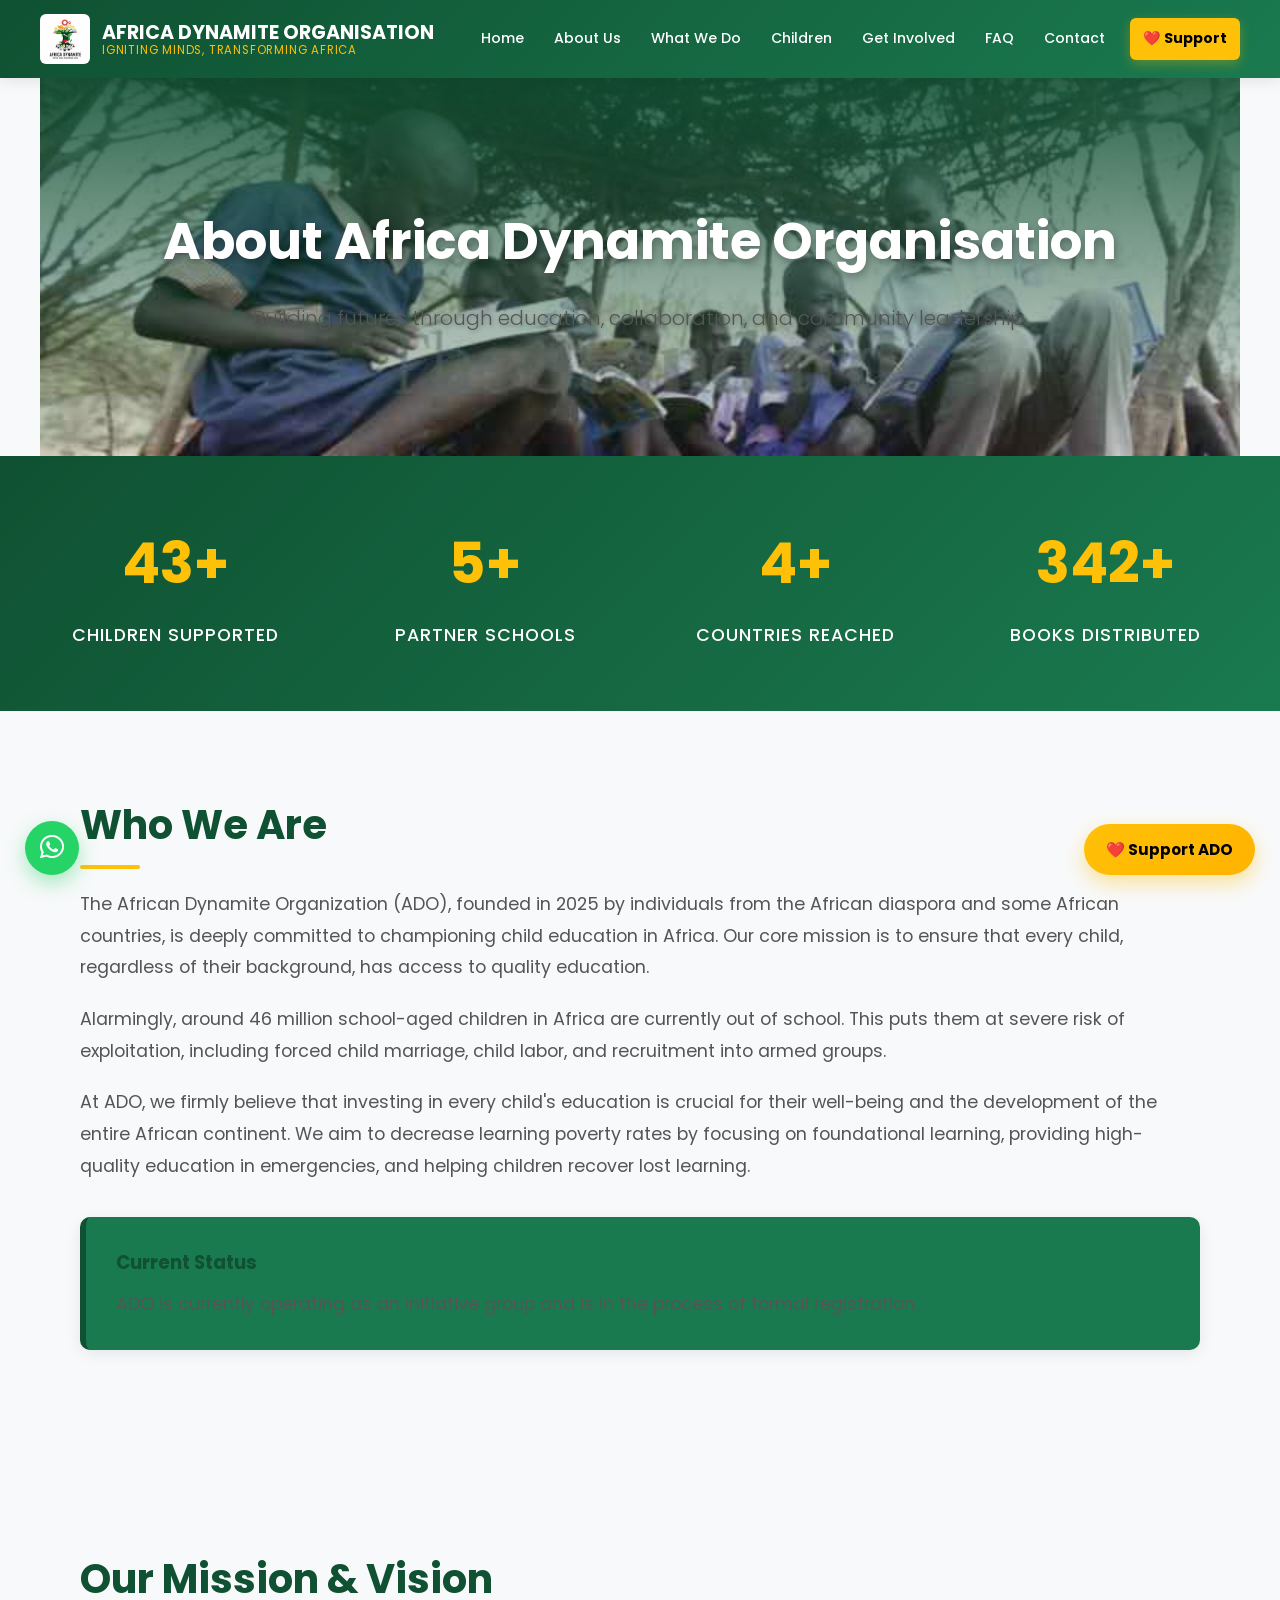
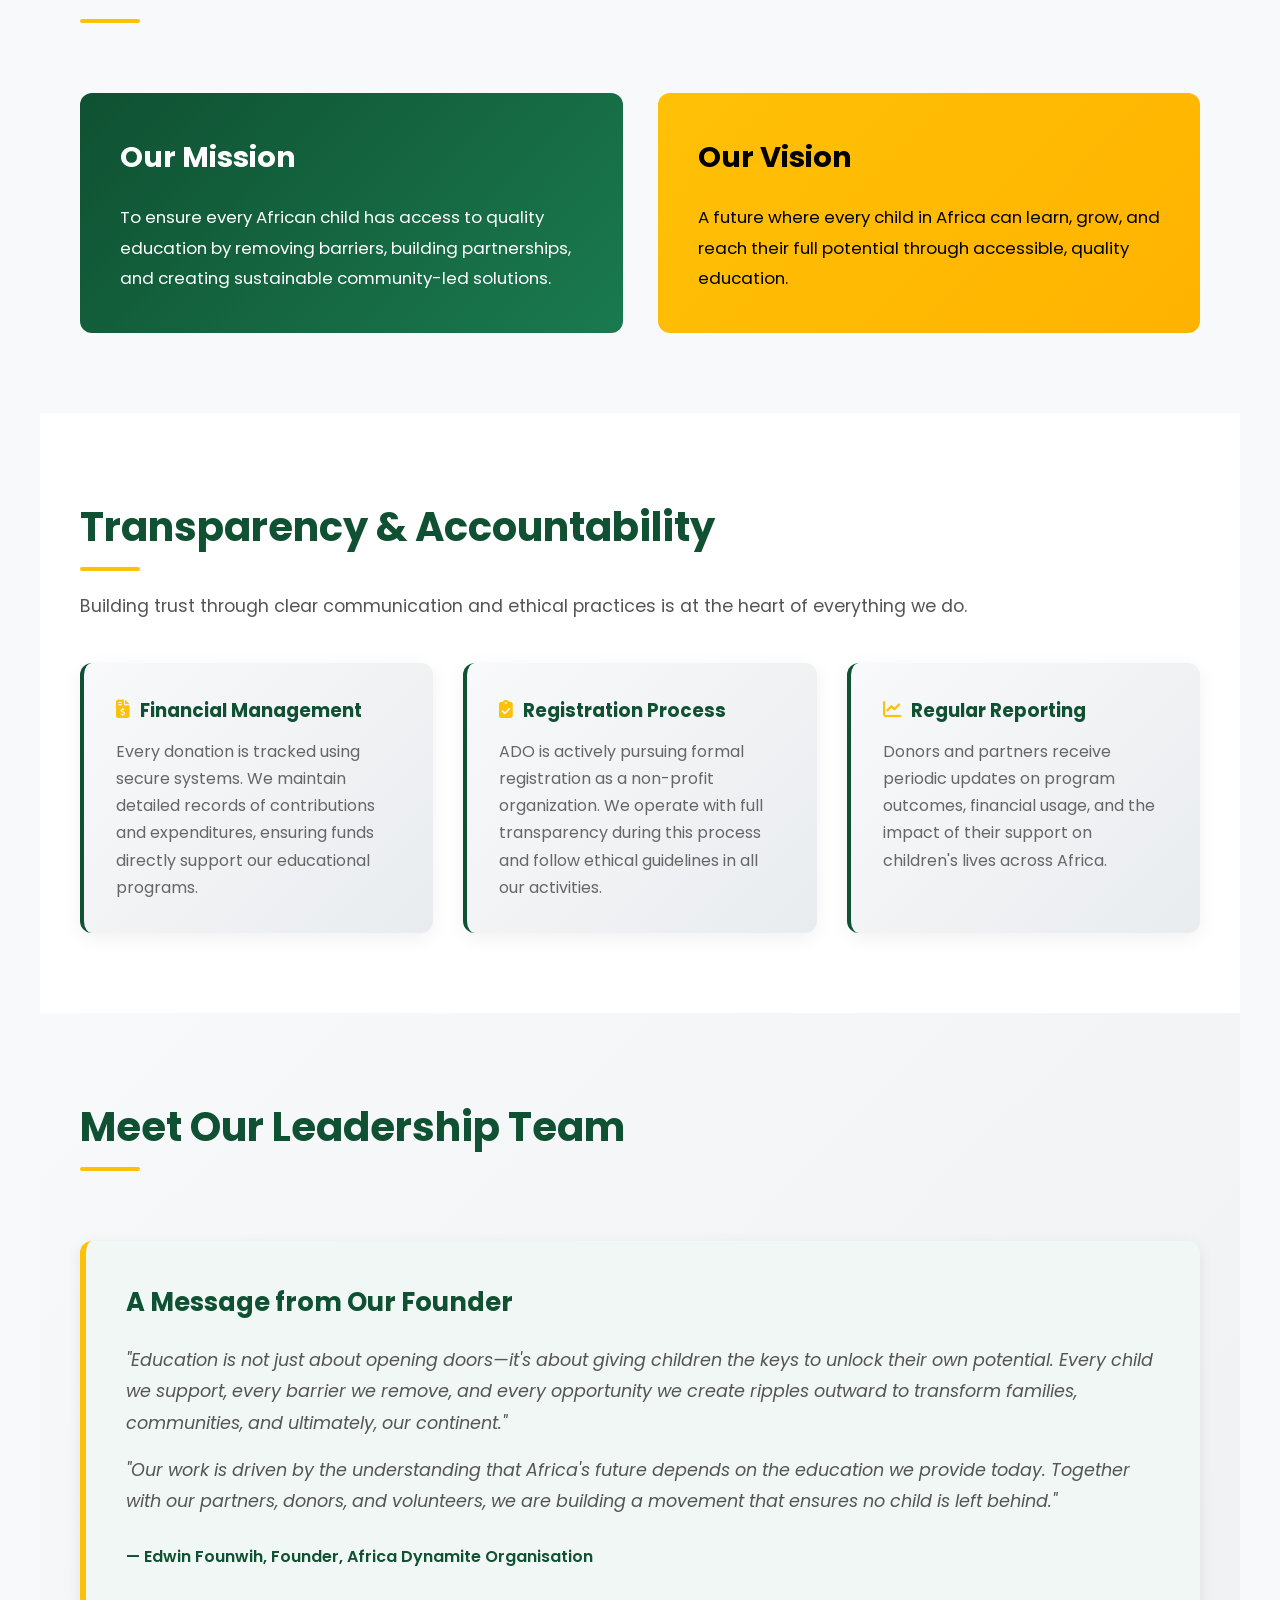
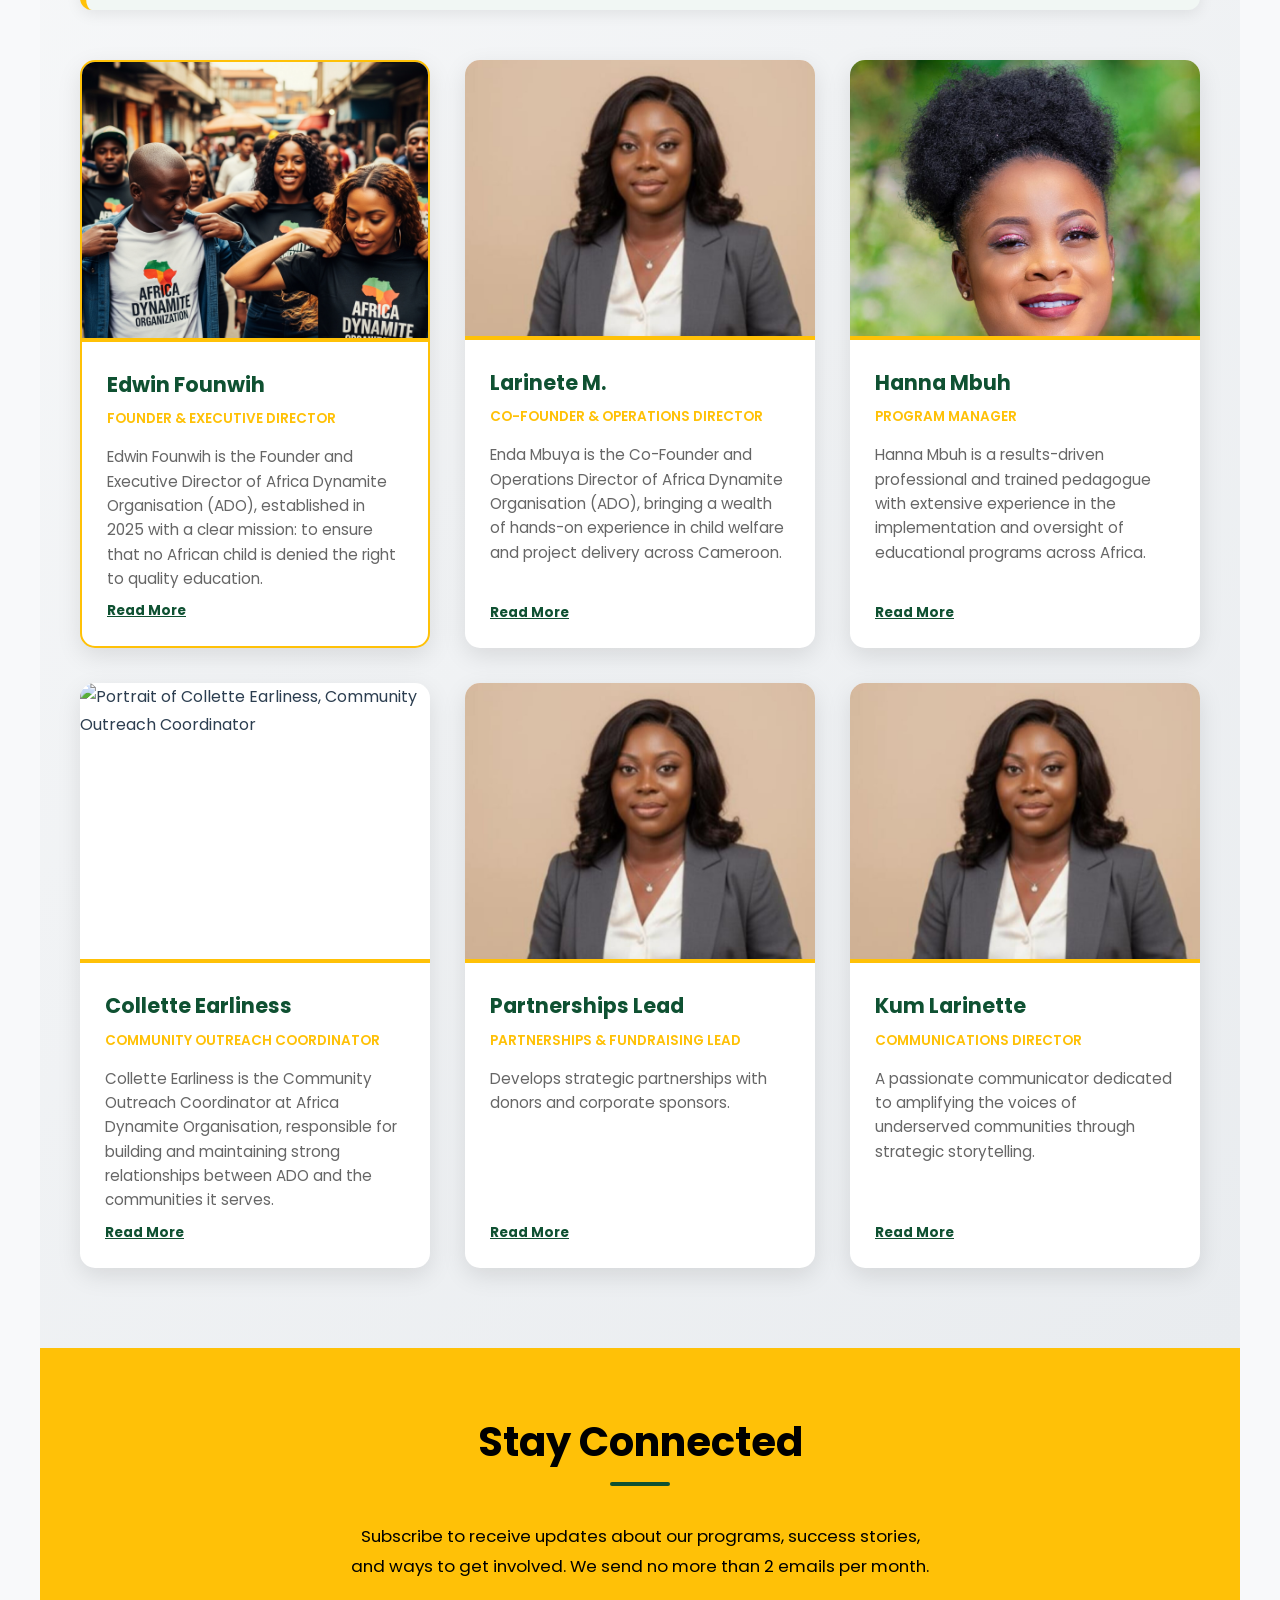
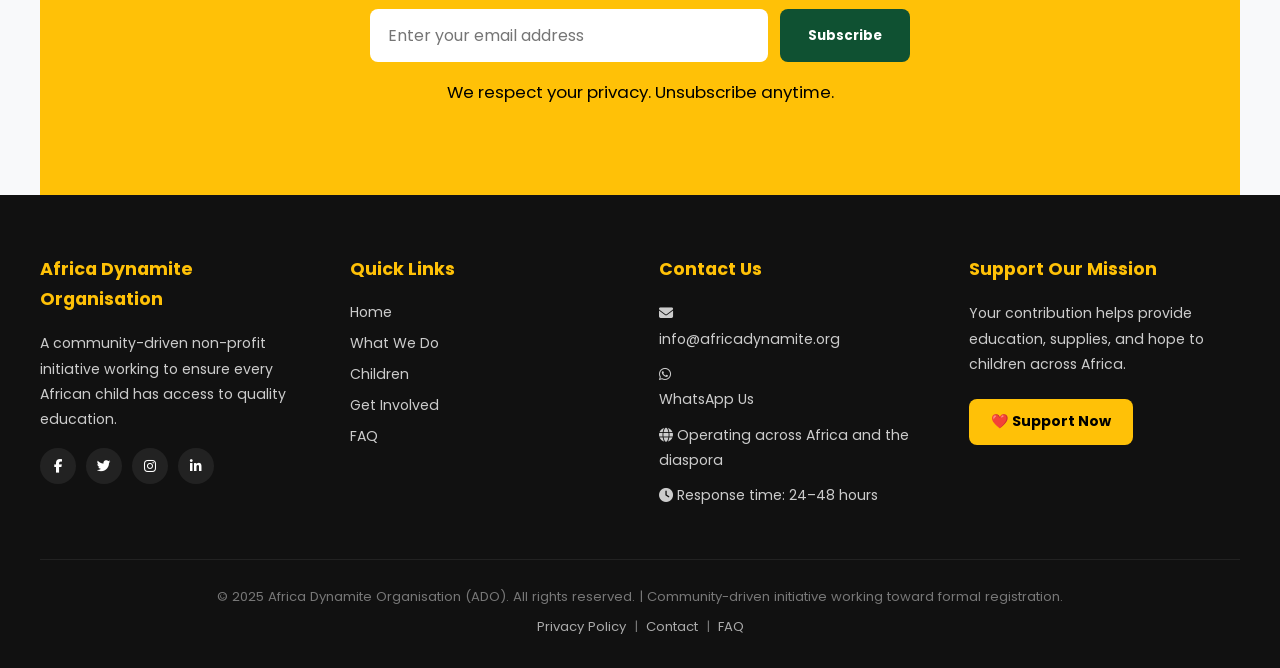
==== about.html @ 3c8232f7 "Update about.html" ====
<!DOCTYPE html>
<html lang="en">
<head>
  <meta charset="UTF-8" />
  <title>About Us | Africa Dynamite Organisation</title>
  <meta name="viewport" content="width=device-width, initial-scale=1.0" />
  <meta name="description" content="Learn about Africa Dynamite Organisation (ADO), our mission, vision, leadership team, and commitment to education across Africa." />
  <link rel="icon" type="image/png" href="Image/logo.png">
  <link rel="preconnect" href="https://fonts.googleapis.com">
  <link rel="preconnect" href="https://fonts.gstatic.com" crossorigin>
  <link href="https://fonts.googleapis.com/css2?family=Poppins:wght@300;400;600;700&display=swap" rel="stylesheet">
  <link rel="stylesheet" href="https://cdnjs.cloudflare.com/ajax/libs/font-awesome/6.4.0/css/all.min.css">
  <style>
    * { margin: 0; padding: 0; box-sizing: border-box; }
    body { font-family: 'Poppins', Arial, Helvetica, sans-serif; color: #2c3e50; line-height: 1.7; background: #f8f9fa; overflow-x: hidden; }
    header { background: linear-gradient(135deg, #0f5132 0%, #1a7a4f 100%); color: #fff; padding: 14px 40px; display: flex; align-items: center; justify-content: space-between; box-shadow: 0 2px 15px rgba(0,0,0,0.1); position: sticky; top: 0; z-index: 1000; }
    .logo-wrapper { display: flex; align-items: center; gap: 12px; text-decoration: none; }
    .logo-wrapper img { height: 50px; width: 50px; object-fit: contain; border-radius: 6px; background: #fff; padding: 3px; }
    .logo-text { font-weight: 700; font-size: 1.2rem; color: #fff; line-height: 1.2; }
    .logo-text span { display: block; font-size: 0.72rem; font-weight: 400; color: #ffc107; letter-spacing: .8px; text-transform: uppercase; }
    nav { display: flex; align-items: center; gap: 4px; }
    nav a { color: #fff; padding: 9px 13px; text-decoration: none; font-weight: 500; font-size: .88rem; border-radius: 6px; transition: all .3s; }
    nav a:hover { background: rgba(255,255,255,.15); transform: translateY(-2px); }
    nav a.support-btn { background: #ffc107; color: #000; font-weight: 700; margin-left: 8px; box-shadow: 0 4px 12px rgba(255,193,7,.3); }
    nav a.support-btn:hover { background: #ffb300; transform: translateY(-2px); }
    .hamburger { display: none; background: none; border: none; cursor: pointer; padding: 5px; }
    .hamburger span { display: block; width: 24px; height: 2px; background: #fff; margin: 5px 0; border-radius: 2px; transition: all .3s; }
    .page-hero { background: linear-gradient(rgba(15,81,50,0.88), rgba(0,0,0,0.1)), url("Image/out.jpg") center/cover no-repeat; color: #fff; padding: 120px 30px; text-align: center; }
    .page-hero h1 { font-size: 3.2rem; margin-bottom: 15px; font-weight: 700; text-shadow: 2px 4px 8px rgba(0,0,0,0.3); }
    .page-hero p { font-size: 1.25rem; font-weight: 300; text-shadow: 1px 2px 4px rgba(0,0,0,0.3); }
    section { max-width: 1200px; margin: auto; padding: 80px 40px; }
    h2 { color: #0f5132; font-size: 2.5rem; margin-bottom: 30px; font-weight: 700; position: relative; display: inline-block; }
    h2::after { content: ''; position: absolute; bottom: -10px; left: 0; width: 60px; height: 4px; background: #ffc107; border-radius: 2px; }
    section p { font-size: 1.1rem; line-height: 1.8; color: #555; }
    .highlight { background: linear-gradient(135deg, #1a7a4f 0%, #1a7a4f 100%); border-left: 6px solid #0f5132; padding: 30px; border-radius: 10px; margin: 35px 0; box-shadow: 0 4px 15px rgba(0,0,0,0.08); }
    .highlight strong { color: #0f5132; font-size: 1.15rem; display: block; margin-bottom: 10px; }
    .mission-vision-grid { display: grid; grid-template-columns: repeat(auto-fit, minmax(300px, 1fr)); gap: 35px; margin-top: 50px; }
    .mission-box { background: linear-gradient(135deg, #0f5132, #1a7a4f); color: #fff; padding: 40px; border-radius: 12px; }
    .vision-box { background: linear-gradient(135deg, #ffc107, #ffb300); color: #000; padding: 40px; border-radius: 12px; }
    .mission-box h3, .vision-box h3 { font-size: 1.8rem; margin-bottom: 20px; }
    .mission-box p { font-size: 1.05rem; line-height: 1.8; color: #fff !important; }
    .vision-box p { font-size: 1.05rem; line-height: 1.8; color: #000 !important; }
    .mission-box h3 { color: #fff !important; }
    .vision-box h3 { color: #000 !important; }
    .impact-metrics { background: linear-gradient(135deg, #0f5132 0%, #1a7a4f 100%); padding: 60px 40px; }
    .metrics-grid { display: grid; grid-template-columns: repeat(auto-fit, minmax(200px, 1fr)); gap: 40px; max-width: 1200px; margin: 0 auto; }
    .metric-item { text-align: center; color: #fff; }
    .metric-number { font-size: 3.5rem; font-weight: 700; color: #ffc107; display: block; margin-bottom: 10px; }
    .metric-label { font-size: 1.1rem; font-weight: 500; text-transform: uppercase; letter-spacing: 1px; }
    .leadership { background: linear-gradient(135deg, #f8f9fa 0%, #e9ecef 100%); }
    .founder-message { background: #f1f7f4; border-left: 6px solid #ffc107; padding: 40px; border-radius: 12px; margin: 50px 0; box-shadow: 0 4px 15px rgba(0,0,0,0.08); }
    .founder-message h3 { color: #0f5132; margin-bottom: 20px; font-size: 1.6rem; }
    .founder-message p { font-style: italic; margin-bottom: 15px; color: #555; line-height: 1.8; }
    .signature { font-weight: 600; color: #0f5132; margin-top: 25px; font-style: normal; }
    .leaders-grid { display: grid; grid-template-columns: repeat(auto-fit, minmax(280px, 1fr)); gap: 35px; margin-top: 50px; }
    .leader-card { background: #fff; border-radius: 15px; overflow: hidden; box-shadow: 0 8px 25px rgba(0,0,0,0.1); transition: 0.3s; display: flex; flex-direction: column; }
    .leader-card:hover { transform: translateY(-8px); box-shadow: 0 12px 35px rgba(0,0,0,0.15); }
    .leader-card img { width: 100%; height: 280px; object-fit: cover; border-bottom: 4px solid #ffc107; }
    .leader-card .content { padding: 25px; flex-grow: 1; display: flex; flex-direction: column; }
    .leader-card h3 { color: #0f5132; font-size: 1.3rem; margin-bottom: 5px; }
    .leader-card .role { color: #ffc107; font-weight: 600; font-size: 0.85rem; text-transform: uppercase; margin-bottom: 15px; display: block; }
    .bio-text { font-size: 0.95rem; color: #666; line-height: 1.6; margin-bottom: 10px; }
    .more-text { display: none; opacity: 0; max-height: 0; overflow: hidden; transition: opacity 0.4s ease, max-height 0.4s ease; }
    .more-text.show { display: inline; opacity: 1; max-height: 500px; }
    .read-more-btn { background: none; border: none; color: #0f5132; font-weight: 700; cursor: pointer; padding: 0; font-size: 0.85rem; text-decoration: underline; margin-top: auto; text-align: left; font-family: 'Poppins', sans-serif; transition: color 0.3s ease; }
    .read-more-btn:hover { color: #ffc107; }
    .transparency { background: #fff; }
    .transparency-grid { display: grid; grid-template-columns: repeat(auto-fit, minmax(300px, 1fr)); gap: 30px; margin-top: 40px; }
    .transparency-card { background: linear-gradient(135deg, #f8f9fa 0%, #e9ecef 100%); padding: 32px; border-radius: 12px; box-shadow: 0 5px 20px rgba(0,0,0,0.06); border-left: 4px solid #0f5132; transition: transform 0.3s ease; }
    .transparency-card:hover { transform: translateY(-5px); }
    .transparency-card h3 { color: #0f5132; font-size: 1.15rem; margin-bottom: 12px; display: flex; align-items: center; gap: 10px; }
    .transparency-card h3 i { color: #ffc107; }
    .transparency-card p { color: #666; font-size: 1rem; line-height: 1.7; }
    .newsletter { background: #ffc107; padding: 60px 40px; text-align: center; }
    .newsletter h2 { color: #000; display: inline-block; }
    .newsletter h2::after { background: #0f5132; left: 50%; transform: translateX(-50%); }
    .newsletter > p { color: #000; font-size: 1.05rem; margin: 15px auto 28px; max-width: 580px; }
    .newsletter-form { max-width: 540px; margin: 0 auto; display: flex; gap: 12px; }
    .newsletter-form input { flex: 1; padding: 14px 18px; border: none; border-radius: 8px; font-size: 1rem; font-family: 'Poppins', sans-serif; }
    .newsletter-form button { padding: 14px 28px; background: #0f5132; color: #fff; border: none; border-radius: 8px; font-weight: 700; cursor: pointer; font-family: 'Poppins', sans-serif; transition: all .3s; white-space: nowrap; }
    .newsletter-form button:hover { background: #1a7a4f; transform: translateY(-2px); }
    .newsletter-note { color: rgba(0,0,0,.6); font-size: .82rem; margin-top: 12px; }
    footer { background: #111; color: #ccc; padding: 60px 40px 30px; }
    .footer-content { display: grid; grid-template-columns: repeat(auto-fit, minmax(210px, 1fr)); gap: 38px; max-width: 1200px; margin: 0 auto 40px; }
    .footer-section h3 { color: #ffc107; margin-bottom: 16px; font-size: 1.1rem; }
    .footer-section p { font-size: .88rem; line-height: 1.8; margin-bottom: 10px; }
    .footer-section a { color: #ccc; text-decoration: none; display: block; margin-bottom: 7px; font-size: .88rem; transition: color .3s; }
    .footer-section a:hover { color: #ffc107; }
    .social-links { display: flex; gap: 10px; margin-top: 16px; }
    .social-links a { width: 36px; height: 36px; background: #222; border-radius: 50%; display: flex; align-items: center; justify-content: center; color: #fff; transition: all .3s; font-size: .85rem; }
    .social-links a:hover { background: #ffc107; color: #000; transform: translateY(-3px); }
    .footer-bottom { text-align: center; padding-top: 26px; border-top: 1px solid #222; color: #777; font-size: .82rem; }
    .footer-bottom a { color: #aaa; text-decoration: none; }
    .footer-bottom a:hover { color: #ffc107; }
    .sticky-support { position: fixed; right: 25px; bottom: 25px; z-index: 9999; }
    .sticky-support button { background: linear-gradient(135deg, #ffc107, #ffb300); color: #000; border: none; padding: 14px 22px; font-size: .95rem; font-weight: 700; border-radius: 50px; cursor: pointer; box-shadow: 0 8px 20px rgba(255,193,7,.4); transition: all .3s; font-family: 'Poppins', sans-serif; }
    .sticky-support button:hover { transform: translateY(-3px); box-shadow: 0 12px 28px rgba(255,193,7,.5); }
    .sticky-whatsapp { position: fixed; left: 25px; bottom: 25px; z-index: 9999; }
    .sticky-whatsapp a { display: flex; align-items: center; justify-content: center; width: 54px; height: 54px; background: #25D366; color: #fff; border-radius: 50%; font-size: 1.7rem; box-shadow: 0 8px 20px rgba(37,211,102,.4); transition: all .3s; text-decoration: none; }
    .sticky-whatsapp a:hover { background: #128C7E; transform: translateY(-3px); }
    @media(max-width:900px){nav{display:none}nav.open{display:flex;flex-direction:column;position:absolute;top:100%;left:0;right:0;background:#0a3d21;padding:15px 20px;gap:5px;box-shadow:0 10px 20px rgba(0,0,0,.3)}nav.open a{padding:12px 16px}nav.open a.support-btn{margin-left:0;margin-top:5px}.hamburger{display:block}header{position:relative;padding:14px 20px}}
    @media(max-width:768px){.page-hero{padding:80px 20px}.page-hero h1{font-size:2rem}.page-hero p{font-size:1rem}section{padding:60px 20px}h2{font-size:1.8rem}.mission-vision-grid{grid-template-columns:1fr}.metrics-grid{grid-template-columns:repeat(2,1fr)}.metric-number{font-size:2.5rem}.leaders-grid{grid-template-columns:1fr}.transparency-grid{grid-template-columns:1fr}.newsletter-form{flex-direction:column}.footer-content{grid-template-columns:1fr;gap:26px}}
    @media(max-width:480px){.page-hero h1{font-size:1.7rem}h2{font-size:1.5rem}.metrics-grid{grid-template-columns:1fr}}
  </style>
</head>
<body>
<header>
  <a href="index.html" class="logo-wrapper">
    <img src="Image/logo.png" alt="ADO Logo">
    <div class="logo-text">AFRICA DYNAMITE ORGANISATION<span>Igniting Minds, Transforming Africa</span></div>
  </a>
  <button class="hamburger" id="hamburgerBtn" aria-label="Open menu"><span></span><span></span><span></span></button>
  <nav id="mainNav">
    <a href="index.html">Home</a>
    <a href="about.html">About Us</a>
    <a href="what-we-do.html">What We Do</a>
    <a href="children.html">Children</a>
    <a href="get-involved.html">Get Involved</a>
    <a href="faq.html">FAQ</a>
    <a href="contact.html">Contact</a>
    <a href="support.html" class="support-btn">❤️ Support</a>
  </nav>
</header>

<section class="page-hero">
  <h1>About Africa Dynamite Organisation</h1>
  <p>Building futures through education, collaboration, and community leadership.</p>
</section>

<div class="impact-metrics">
  <div class="metrics-grid">
    <div class="metric-item"><span class="metric-number" data-target="43">0</span><span class="metric-label">Children Supported</span></div>
    <div class="metric-item"><span class="metric-number" data-target="5">0</span><span class="metric-label">Partner Schools</span></div>
    <div class="metric-item"><span class="metric-number" data-target="4">0</span><span class="metric-label">Countries Reached</span></div>
    <div class="metric-item"><span class="metric-number" data-target="342">0</span><span class="metric-label">Books Distributed</span></div>
  </div>
</div>

<section>
  <h2>Who We Are</h2>
  <p>The African Dynamite Organization (ADO), founded in 2025 by individuals from the African diaspora and some African countries, is deeply committed to championing child education in Africa. Our core mission is to ensure that every child, regardless of their background, has access to quality education.</p>
  <p style="margin-top:20px">Alarmingly, around 46 million school-aged children in Africa are currently out of school. This puts them at severe risk of exploitation, including forced child marriage, child labor, and recruitment into armed groups.</p>
  <p style="margin-top:20px">At ADO, we firmly believe that investing in every child's education is crucial for their well-being and the development of the entire African continent. We aim to decrease learning poverty rates by focusing on foundational learning, providing high-quality education in emergencies, and helping children recover lost learning.</p>
  <div class="highlight">
    <strong>Current Status</strong>
    <p>ADO is currently operating as an initiative group and is in the process of formal registration.</p>
  </div>
</section>

<section>
  <h2>Our Mission & Vision</h2>
  <div class="mission-vision-grid">
    <div class="mission-box"><h3>Our Mission</h3><p>To ensure every African child has access to quality education by removing barriers, building partnerships, and creating sustainable community-led solutions.</p></div>
    <div class="vision-box"><h3>Our Vision</h3><p>A future where every child in Africa can learn, grow, and reach their full potential through accessible, quality education.</p></div>
  </div>
</section>

<section class="transparency">
  <h2>Transparency & Accountability</h2>
  <p>Building trust through clear communication and ethical practices is at the heart of everything we do.</p>
  <div class="transparency-grid">
    <div class="transparency-card"><h3><i class="fas fa-file-invoice-dollar"></i> Financial Management</h3><p>Every donation is tracked using secure systems. We maintain detailed records of contributions and expenditures, ensuring funds directly support our educational programs.</p></div>
    <div class="transparency-card"><h3><i class="fas fa-clipboard-check"></i> Registration Process</h3><p>ADO is actively pursuing formal registration as a non-profit organization. We operate with full transparency during this process and follow ethical guidelines in all our activities.</p></div>
    <div class="transparency-card"><h3><i class="fas fa-chart-line"></i> Regular Reporting</h3><p>Donors and partners receive periodic updates on program outcomes, financial usage, and the impact of their support on children's lives across Africa.</p></div>
  </div>
</section>

<section class="leadership">
  <h2>Meet Our Leadership Team</h2>
  <div class="founder-message">
    <h3>A Message from Our Founder</h3>
    <p>"Education is not just about opening doors—it's about giving children the keys to unlock their own potential. Every child we support, every barrier we remove, and every opportunity we create ripples outward to transform families, communities, and ultimately, our continent."</p>
    <p>"Our work is driven by the understanding that Africa's future depends on the education we provide today. Together with our partners, donors, and volunteers, we are building a movement that ensures no child is left behind."</p>
    <div class="signature">— Edwin Founwih, Founder, Africa Dynamite Organisation</div>
  </div>
  <div class="leaders-grid">
    <div class="leader-card" style="border:2px solid #ffc107">
      <img src="Image/imagehero.png" style="object-position: top;" alt="Portrait of Edwin Founwih, Founder and Executive Director">
      <div class="content">
        <h3>Edwin Founwih</h3><span class="role">Founder & Executive Director</span>
        <div class="bio-text">Edwin Founwih is the Founder and Executive Director of Africa Dynamite Organisation (ADO), established in 2025 with a clear mission: to ensure that no African child is denied the right to quality education.<span class="more-text"> Driven by first-hand understanding of the barriers children across Africa face, Edwin built ADO from the ground up as a community-centred initiative — one that prioritises transparency, dignity, and long-term impact over quick fixes. He leads the organisation's overall strategy, partnerships, and growth, while keeping the needs of children at the core of every decision. Edwin believes that education is the most powerful tool for transforming Africa from within, and that lasting change must be driven by Africans, for Africans.</span></div>
        <button class="read-more-btn" onclick="toggleBio(this)">Read More</button>
      </div>
    </div>
    <div class="leader-card">
      <img src="Image/larinete.jpg" style="object-position: top;" alt="Portrait of Larinete M., Co-Founder and Operations Director">
      <div class="content">
        <h3>Larinete M.</h3><span class="role">Co-Founder & Operations Director</span>
        <div class="bio-text">Enda Mbuya is the Co-Founder and Operations Director of Africa Dynamite Organisation (ADO), bringing a wealth of hands-on experience in child welfare and project delivery across Cameroon.<span class="more-text"> Before co-founding ADO, Enda served as a Child Protection Officer, working directly with vulnerable children and families to ensure their safety, rights, and access to essential services. At ADO, Enda oversees the day-to-day operations of the organisation, ensuring that every program runs efficiently, transparently, and with the children's best interests at heart.</span></div>
        <button class="read-more-btn" onclick="toggleBio(this)">Read More</button>
      </div>
    </div>
    <div class="leader-card">
      <img src="Image/hanna.jpg" style="object-position: top;" alt="Portrait of Hanna Mbuh, Program Manager">
      <div class="content">
        <h3>Hanna Mbuh</h3><span class="role">Program Manager</span>
        <div class="bio-text">Hanna Mbuh is a results-driven professional and trained pedagogue with extensive experience in the implementation and oversight of educational programs across Africa.<span class="more-text"> As Program Manager at Africa Dynamite Organisation, she is responsible for the day-to-day coordination of ADO's initiatives, ensuring every project is delivered efficiently and remains firmly focused on its core goal: getting children into school and keeping them there.</span></div>
        <button class="read-more-btn" onclick="toggleBio(this)">Read More</button>
      </div>
    </div>
    <div class="leader-card">
      <img src="images/team/member4.jpg" style="object-position: top;" alt="Portrait of Collette Earliness, Community Outreach Coordinator">
      <div class="content">
        <h3>Collette Earliness</h3><span class="role">Community Outreach Coordinator</span>
        <div class="bio-text">Collette Earliness is the Community Outreach Coordinator at Africa Dynamite Organisation, responsible for building and maintaining strong relationships between ADO and the communities it serves.<span class="more-text"> She works in close collaboration with field officers on the ground to identify children in need and ensure that ADO's support reaches the families who need it most. She also partners directly with the various schools within ADO's network, coordinating with teachers and school administrators to track children's progress.</span></div>
        <button class="read-more-btn" onclick="toggleBio(this)">Read More</button>
      </div>
    </div>
    <div class="leader-card">
      <img src="Image/larinete.jpg" style="object-position: top;" alt="Portrait of ADO Partnerships and Fundraising Lead">
      <div class="content">
        <h3>Partnerships Lead</h3><span class="role">Partnerships & Fundraising Lead</span>
        <div class="bio-text">Develops strategic partnerships with donors and corporate sponsors.<span class="more-text"> Leads fundraising initiatives to secure sustainable resources for our educational programs.</span></div>
        <button class="read-more-btn" onclick="toggleBio(this)">Read More</button>
      </div>
    </div>
    <div class="leader-card">
      <img src="Image/larinete.jpg" style="object-position: top;" alt="Portrait of Kum Larinette, Communications Director">
      <div class="content">
        <h3>Kum Larinette</h3><span class="role">Communications Director</span>
        <div class="bio-text">A passionate communicator dedicated to amplifying the voices of underserved communities through strategic storytelling.<span class="more-text"> As the Communications Director for ADO, she manages our global brand presence and digital strategy, ensuring absolute transparency while sharing the powerful stories of the children we serve.</span></div>
        <button class="read-more-btn" onclick="toggleBio(this)">Read More</button>
      </div>
    </div>
  </div>
</section>

<section class="newsletter">
  <h2>Stay Connected</h2>
  <p>Subscribe to receive updates about our programs, success stories, and ways to get involved. We send no more than 2 emails per month.</p>
  <form class="newsletter-form" action="https://formspree.io/f/mnjryzrn" method="POST">
    <input type="email" name="email" placeholder="Enter your email address" required>
    <button type="submit">Subscribe</button>
  </form>
  <p class="newsletter-note">We respect your privacy. Unsubscribe anytime.</p>
</section>

<footer>
  <div class="footer-content">
    <div class="footer-section">
      <h3>Africa Dynamite Organisation</h3>
      <p>A community-driven non-profit initiative working to ensure every African child has access to quality education.</p>
      <div class="social-links">
        <a href="https://facebook.com/africadynamiteorganisation" target="_blank" aria-label="Facebook"><i class="fab fa-facebook-f"></i></a>
        <a href="https://twitter.com/africadynamite" target="_blank" aria-label="Twitter"><i class="fab fa-twitter"></i></a>
        <a href="https://instagram.com/africadynamiteorganisation" target="_blank" aria-label="Instagram"><i class="fab fa-instagram"></i></a>
        <a href="https://linkedin.com/company/africa-dynamite-organisation" target="_blank" aria-label="LinkedIn"><i class="fab fa-linkedin-in"></i></a>
      </div>
    </div>
    <div class="footer-section">
      <h3>Quick Links</h3>
      <a href="index.html">Home</a>
      <a href="what-we-do.html">What We Do</a>
      <a href="children.html">Children</a>
      <a href="get-involved.html">Get Involved</a>
      <a href="faq.html">FAQ</a>
    </div>
    <div class="footer-section">
      <h3>Contact Us</h3>
      <p><i class="fas fa-envelope"></i> <a href="mailto:info@africadynamite.org">info@africadynamite.org</a></p>
      <p><i class="fab fa-whatsapp"></i> <a href="https://wa.me/237676092268" target="_blank">WhatsApp Us</a></p>
      <p><i class="fas fa-globe"></i> Operating across Africa and the diaspora</p>
      <p><i class="fas fa-clock"></i> Response time: 24–48 hours</p>
    </div>
    <div class="footer-section">
      <h3>Support Our Mission</h3>
      <p>Your contribution helps provide education, supplies, and hope to children across Africa.</p>
      <a href="support.html" style="display:inline-block;margin-top:12px;padding:11px 22px;background:#ffc107;color:#000;border-radius:8px;font-weight:700">❤️ Support Now</a>
    </div>
  </div>
  <div class="footer-bottom">
    <p>© 2025 Africa Dynamite Organisation (ADO). All rights reserved. | Community-driven initiative working toward formal registration.</p>
    <p style="margin-top:8px"><a href="privacy.html">Privacy Policy</a> &nbsp;|&nbsp; <a href="contact.html">Contact</a> &nbsp;|&nbsp; <a href="faq.html">FAQ</a></p>
  </div>
</footer>

<div class="sticky-support">
  <form action="https://www.paypal.com/cgi-bin/webscr" method="post" target="_blank">
    <input type="hidden" name="cmd" value="_xclick">
    <input type="hidden" name="business" value="africadynamite25@gmail.com">
    <input type="hidden" name="item_name" value="Support for Africa Dynamite Organisation">
    <input type="hidden" name="currency_code" value="USD">
    <input type="hidden" name="no_shipping" value="1">
    <input type="hidden" name="return" value="https://africady.mbahedwin0.workers.dev/thank-you.html">
    <input type="hidden" name="cancel_return" value="https://africadynamite.org/support.html">
    <button type="submit">❤️ Support ADO</button>
  </form>
</div>
<div class="sticky-whatsapp">
  <a href="https://wa.me/237676092268" target="_blank" aria-label="WhatsApp"><i class="fab fa-whatsapp"></i></a>
</div>

<script>
  document.getElementById('hamburgerBtn').addEventListener('click', function() {
    document.getElementById('mainNav').classList.toggle('open');
  });
  function toggleBio(btn) {
    var moreText = btn.previousElementSibling.querySelector('.more-text');
    if (moreText.classList.contains('show')) {
      moreText.classList.remove('show');
      btn.innerHTML = "Read More";
    } else {
      moreText.classList.add('show');
      btn.innerHTML = "Read Less";
    }
  }
  function animateCounter(el) {
    var target = parseInt(el.getAttribute('data-target'));
    var duration = 2000; var step = target / (duration / 16); var cur = 0;
    var timer = setInterval(function() {
      cur += step;
      if (cur >= target) { el.textContent = target.toLocaleString() + '+'; clearInterval(timer); }
      else { el.textContent = Math.floor(cur).toLocaleString(); }
    }, 16);
  }
  var triggered = false;
  var metricsSection = document.querySelector('.impact-metrics');
  if (metricsSection) {
    var observer = new IntersectionObserver(function(entries) {
      entries.forEach(function(entry) {
        if (entry.isIntersecting && !triggered) {
          triggered = true;
          entry.target.querySelectorAll('.metric-number').forEach(function(c) { animateCounter(c); });
        }
      });
    }, { threshold: 0.3 });
    observer.observe(metricsSection);
  }
</script>
</body>
</html>
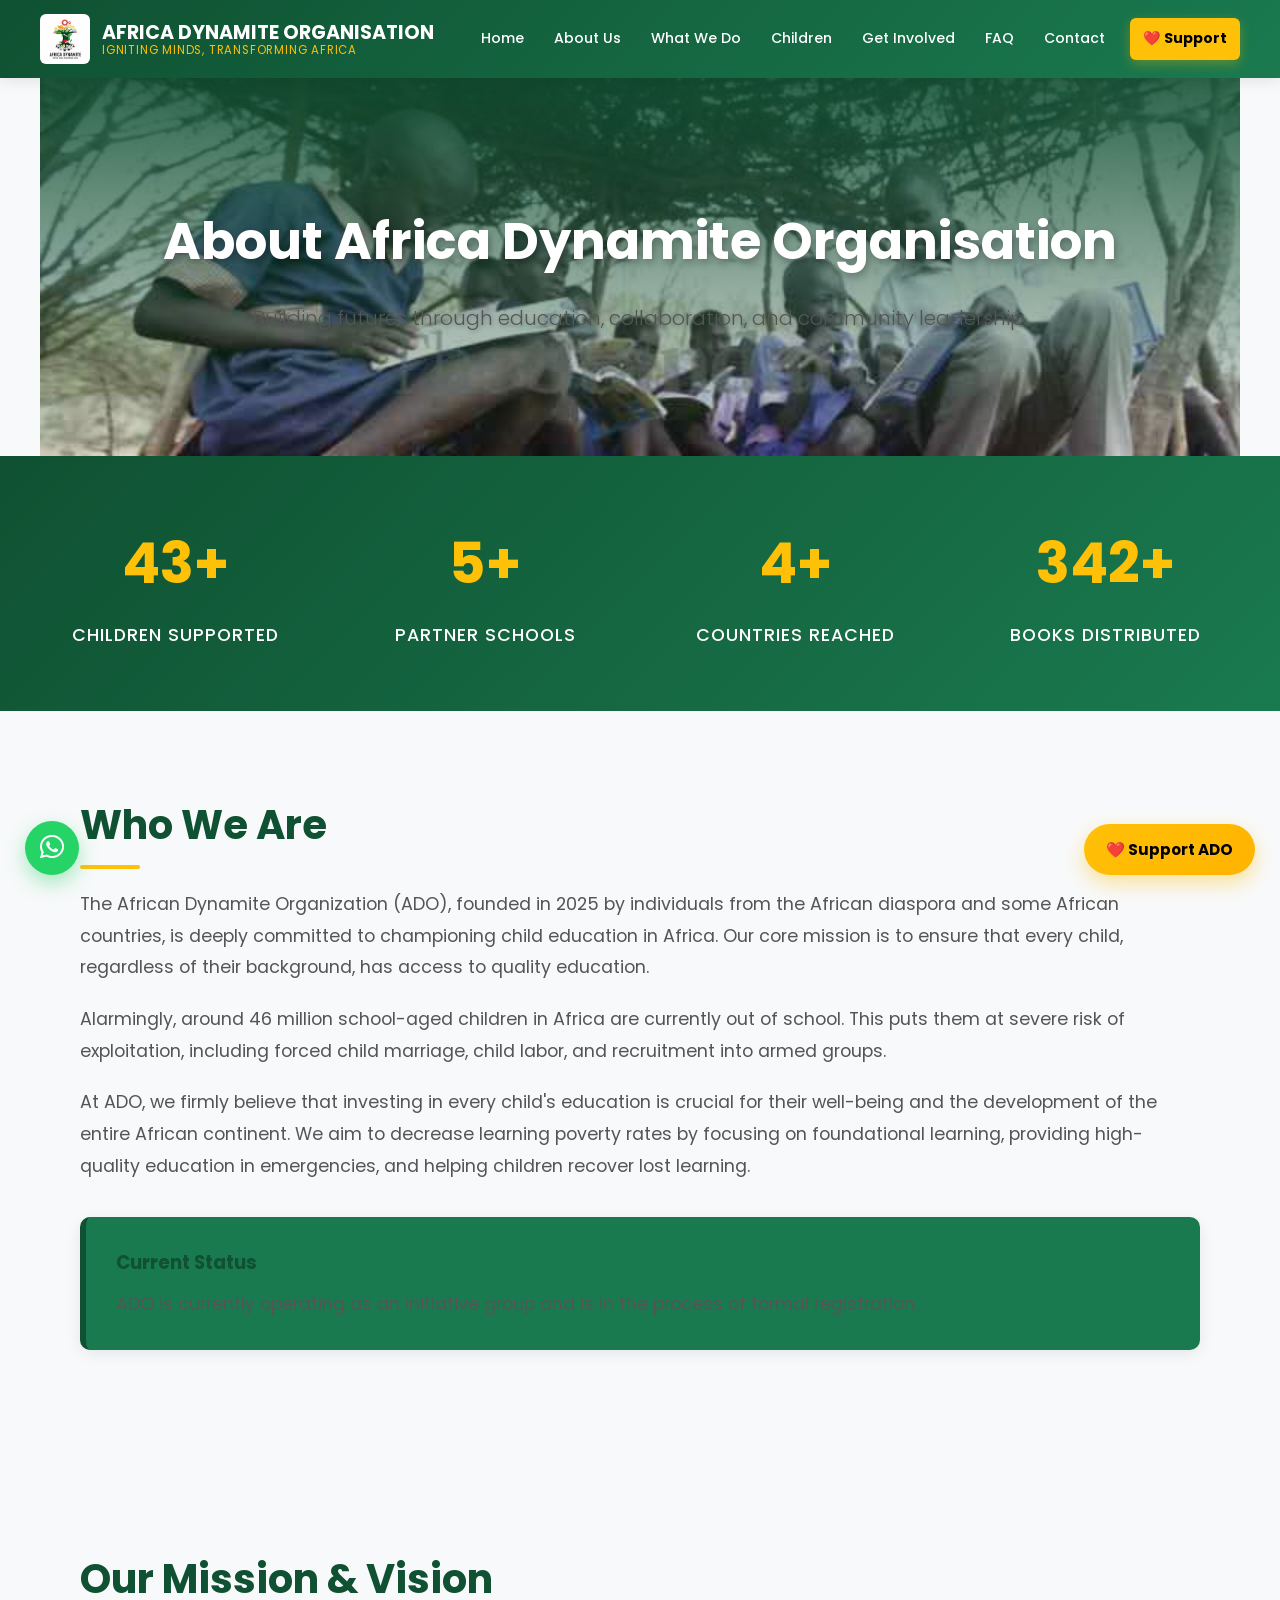
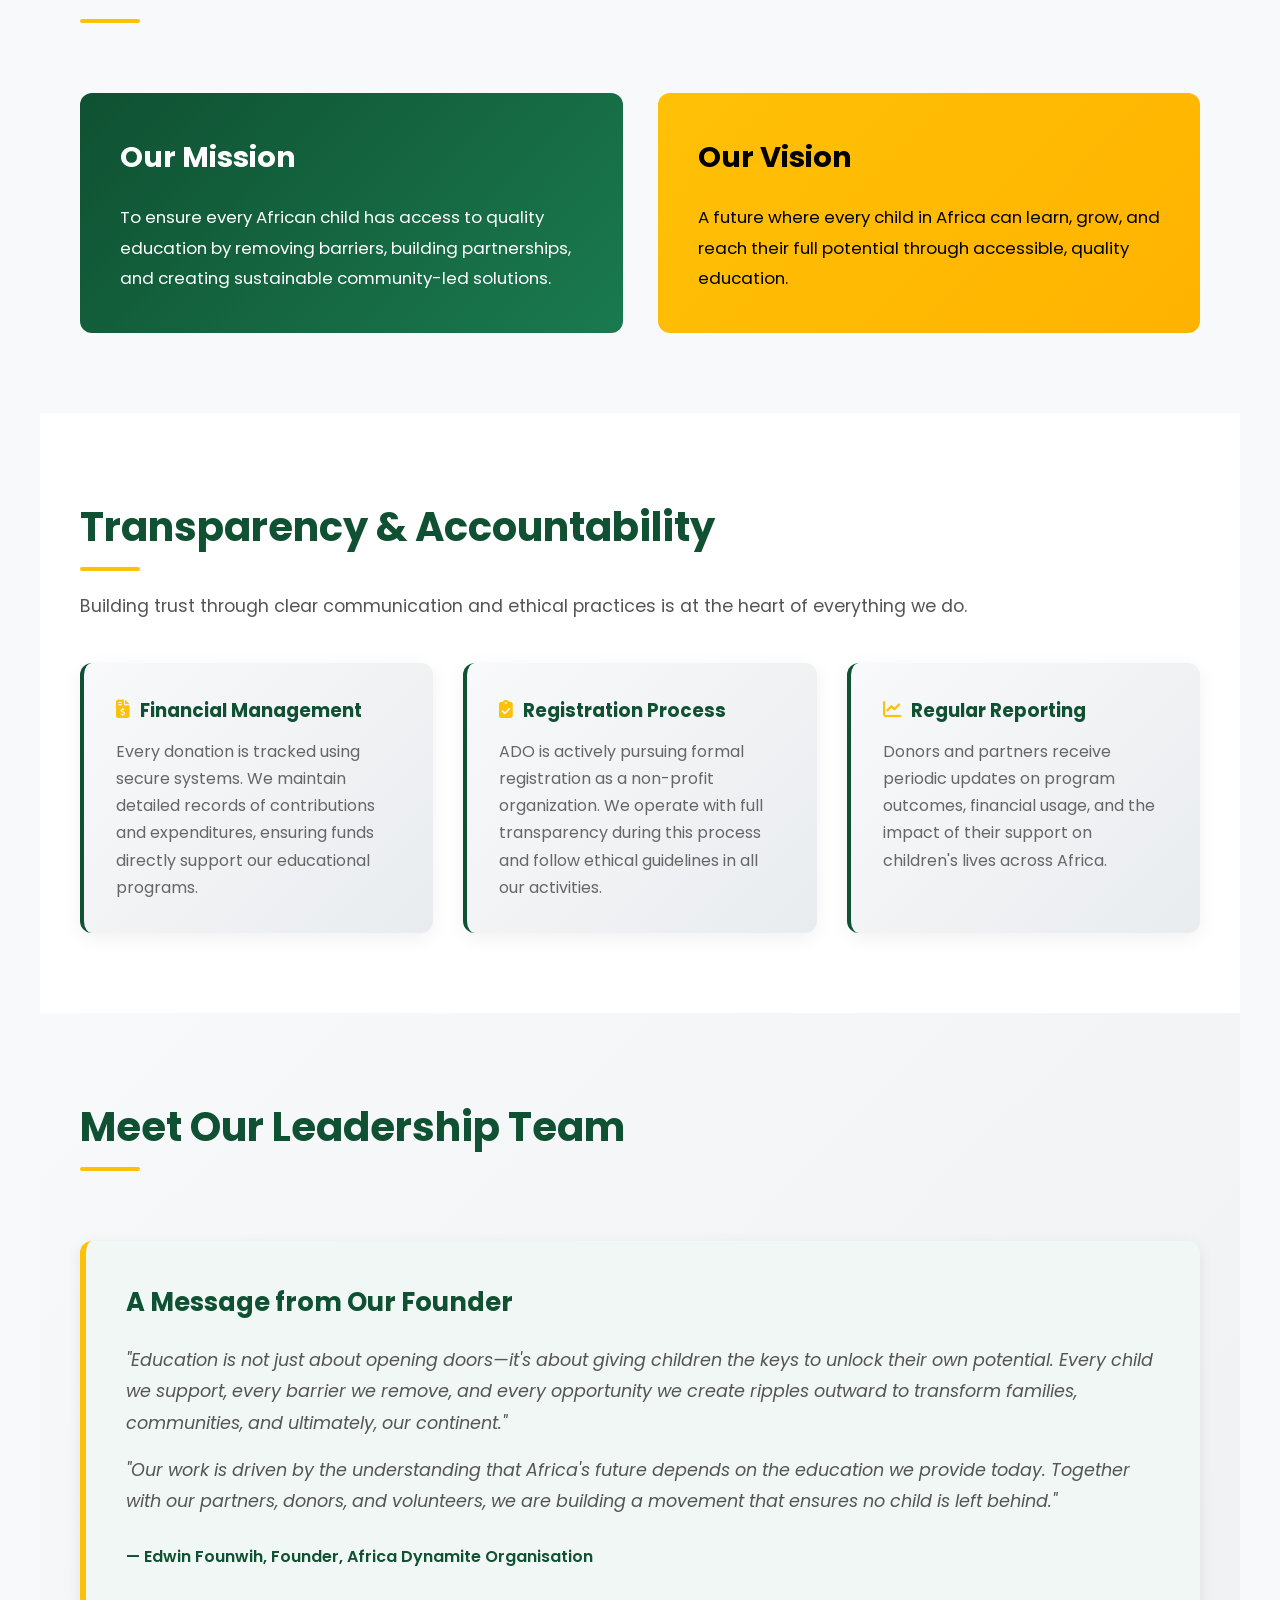
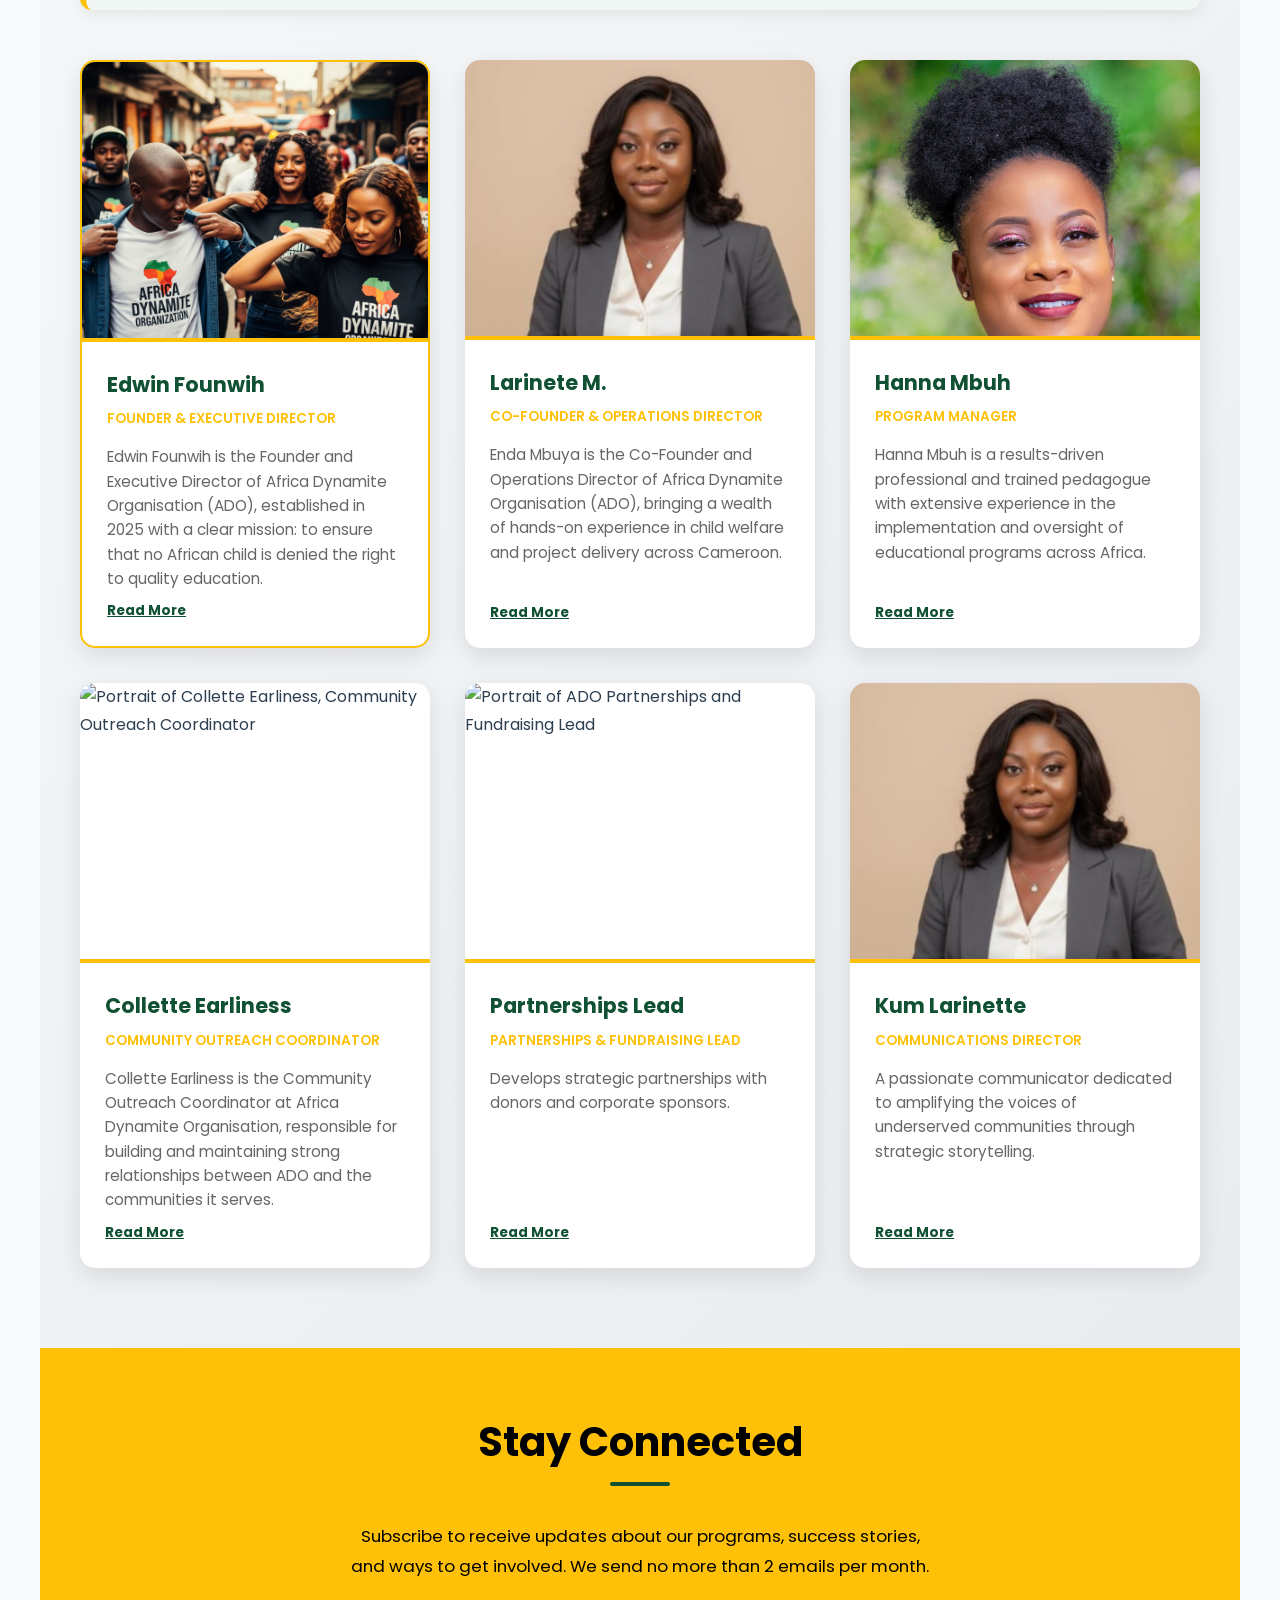
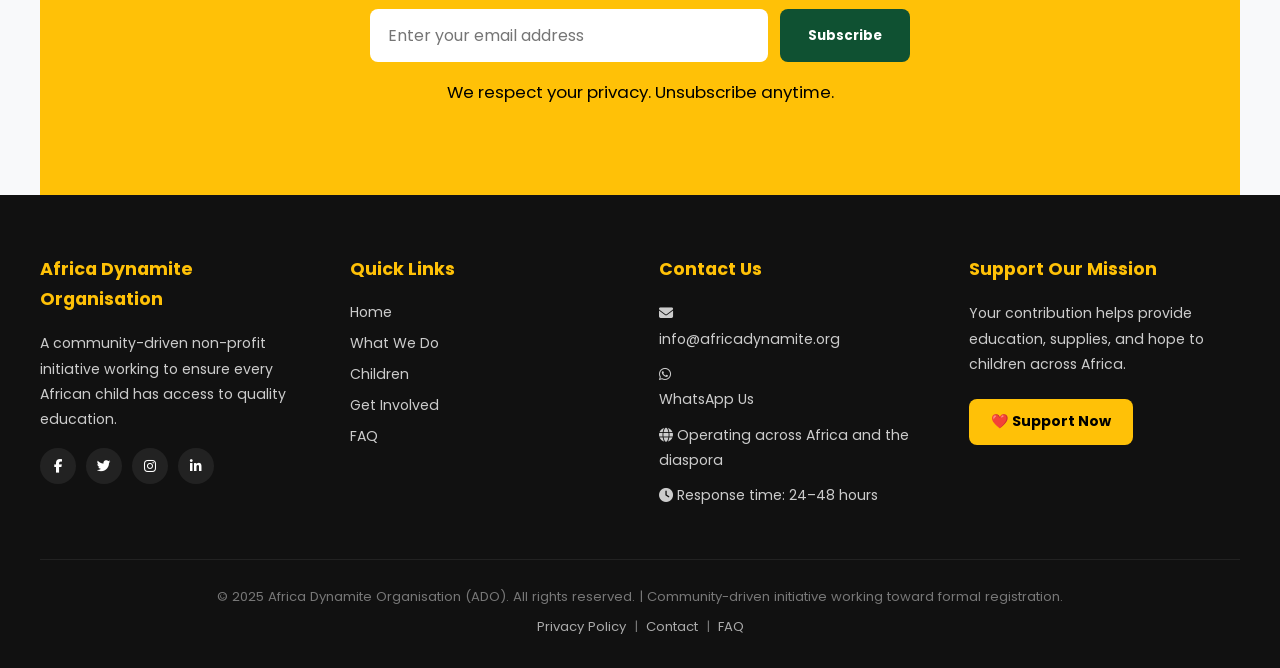
==== commit eca02c38: "Update about.html" ====
--- a/about.html
+++ b/about.html
@@ -207,7 +207,7 @@
       </div>
     </div>
     <div class="leader-card">
-      <img src="Image/larinete.jpg" style="object-position: top;" alt="Portrait of ADO Partnerships and Fundraising Lead">
+      <img src="Image/logo.jpg" style="object-position: top;" alt="Portrait of ADO Partnerships and Fundraising Lead">
       <div class="content">
         <h3>Partnerships Lead</h3><span class="role">Partnerships & Fundraising Lead</span>
         <div class="bio-text">Develops strategic partnerships with donors and corporate sponsors.<span class="more-text"> Leads fundraising initiatives to secure sustainable resources for our educational programs.</span></div>
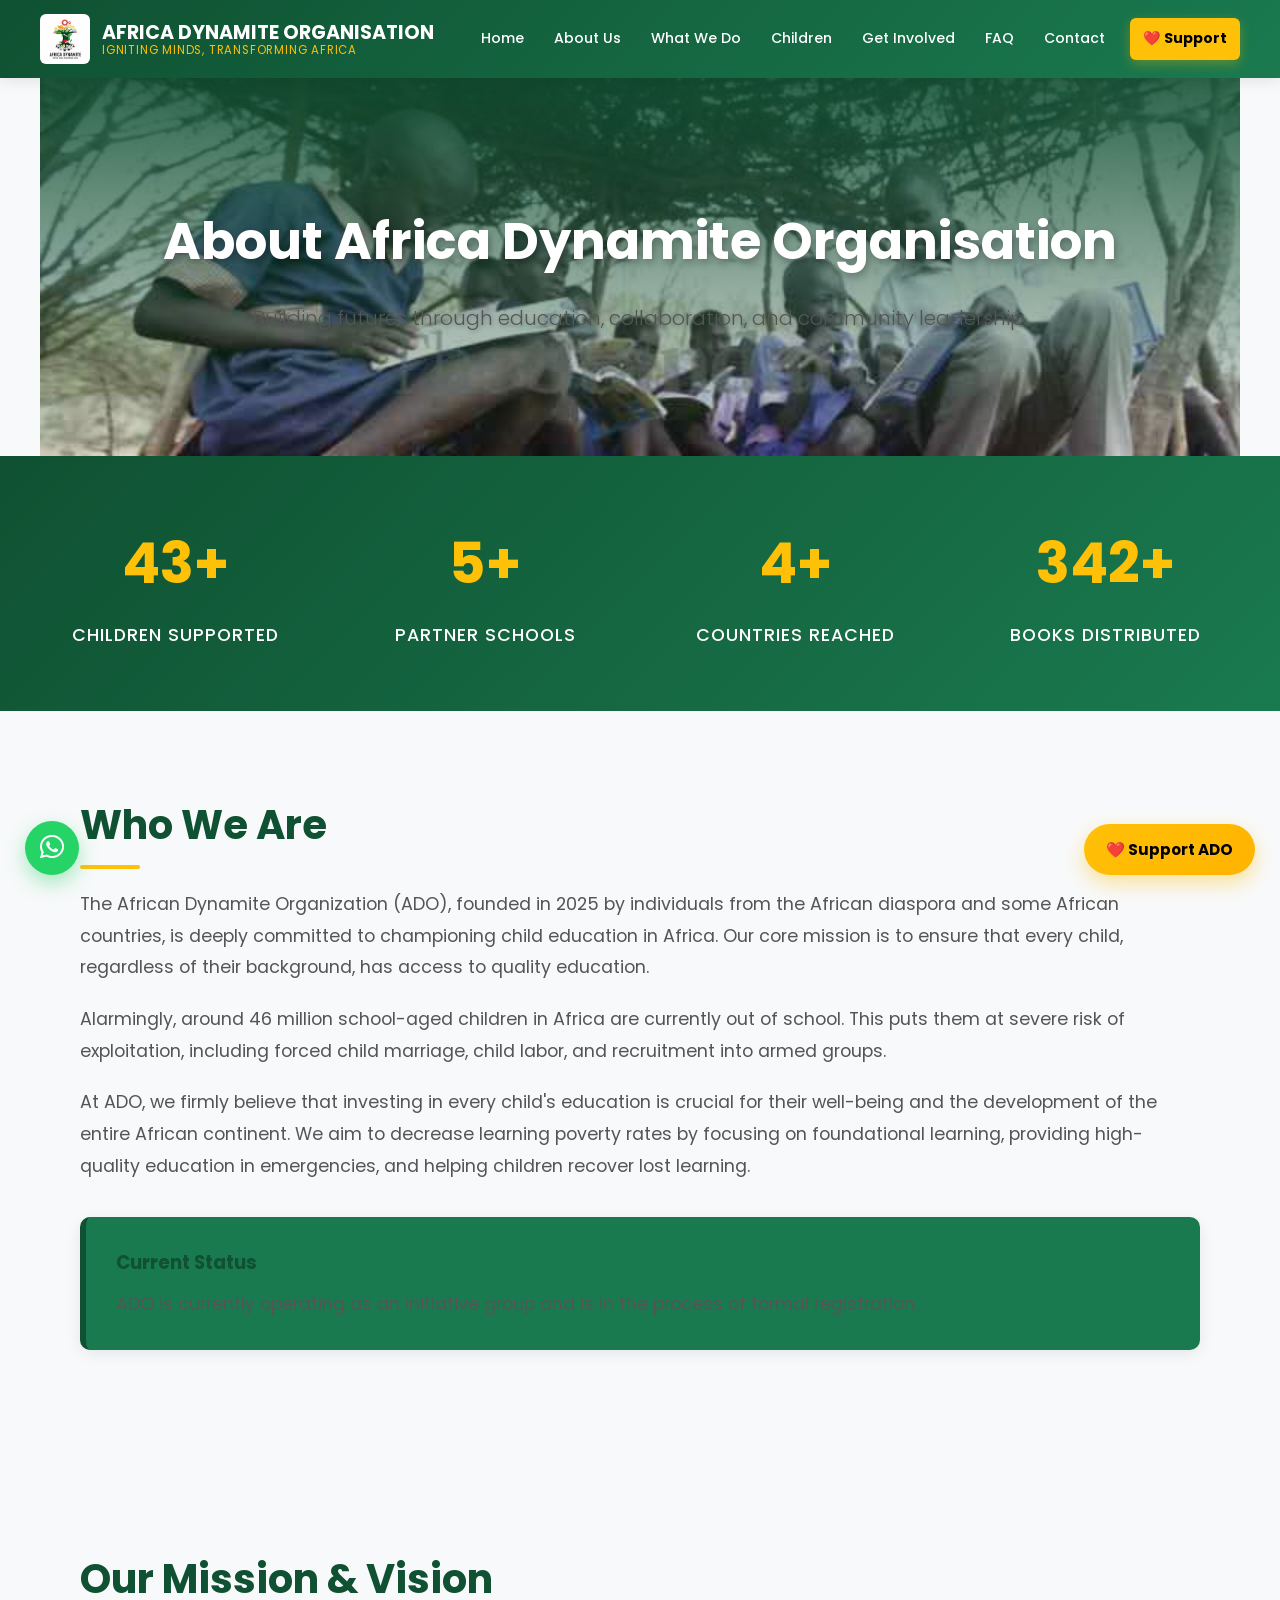
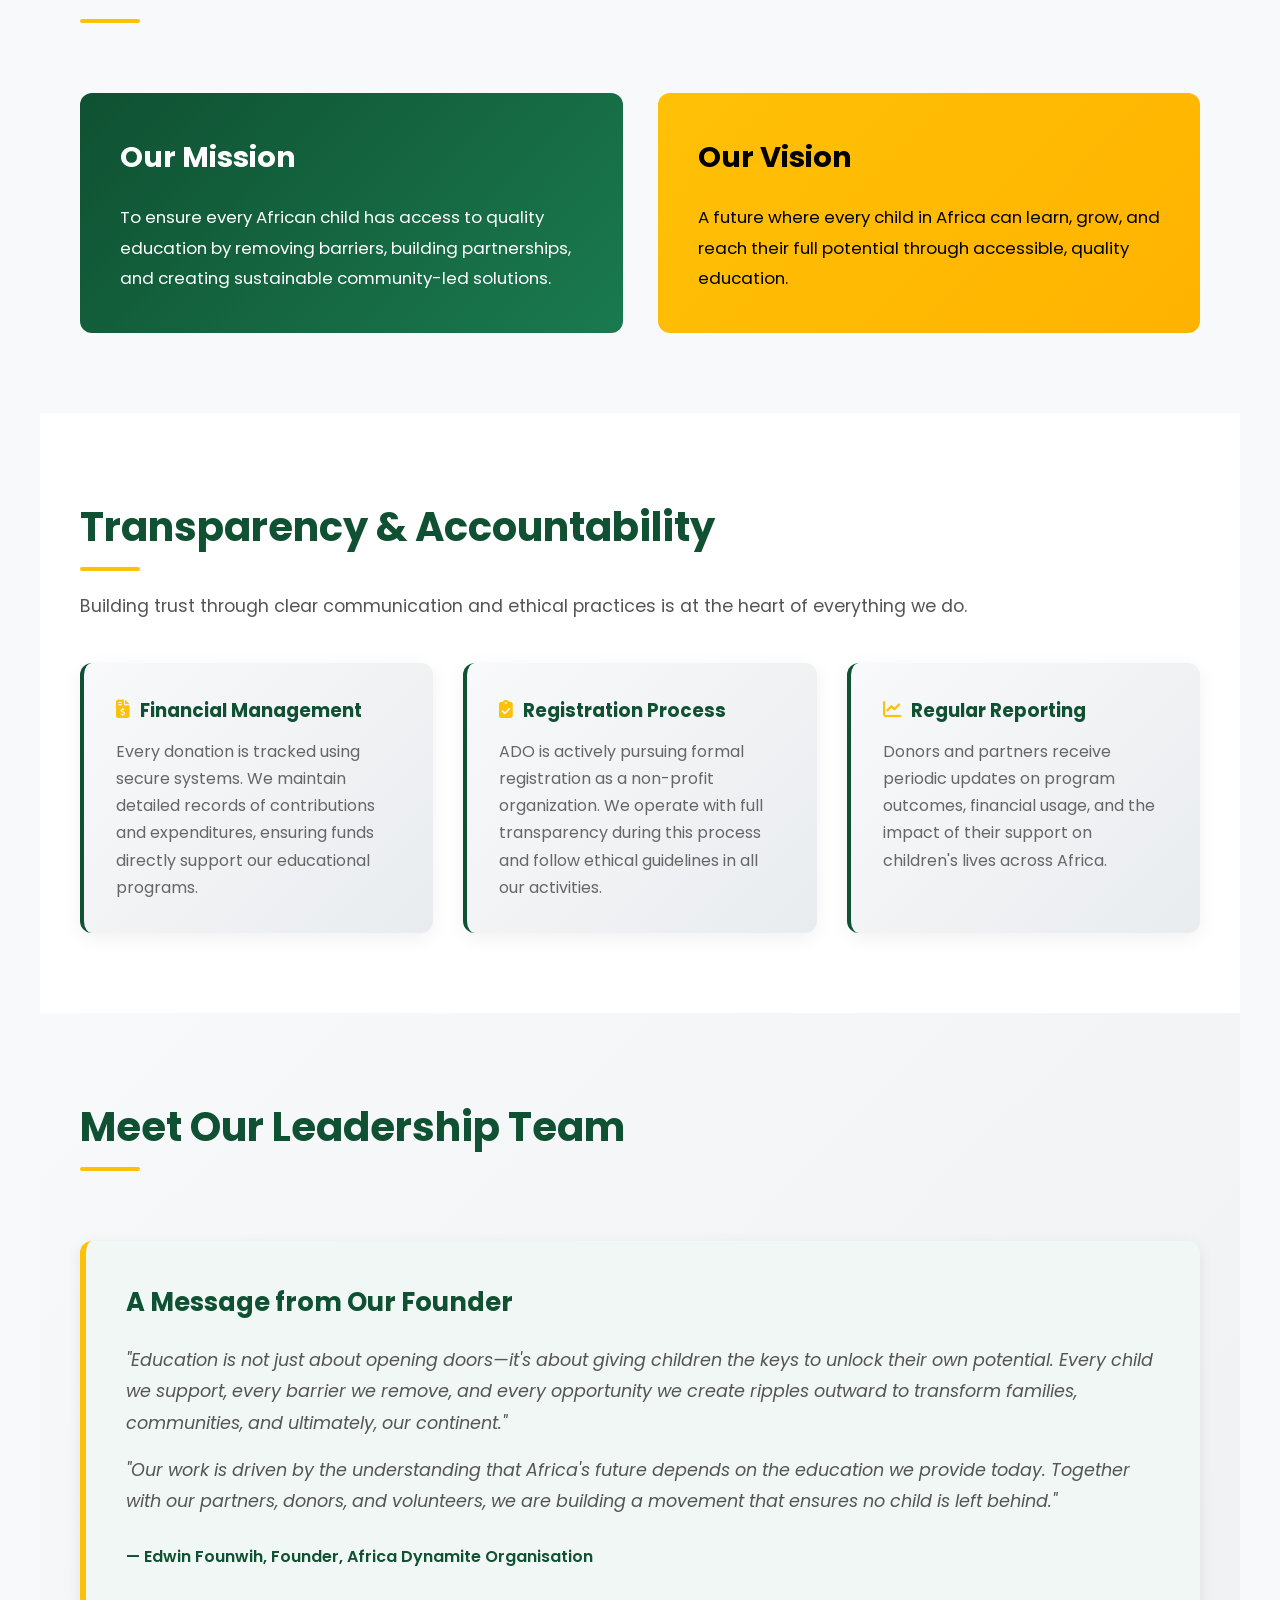
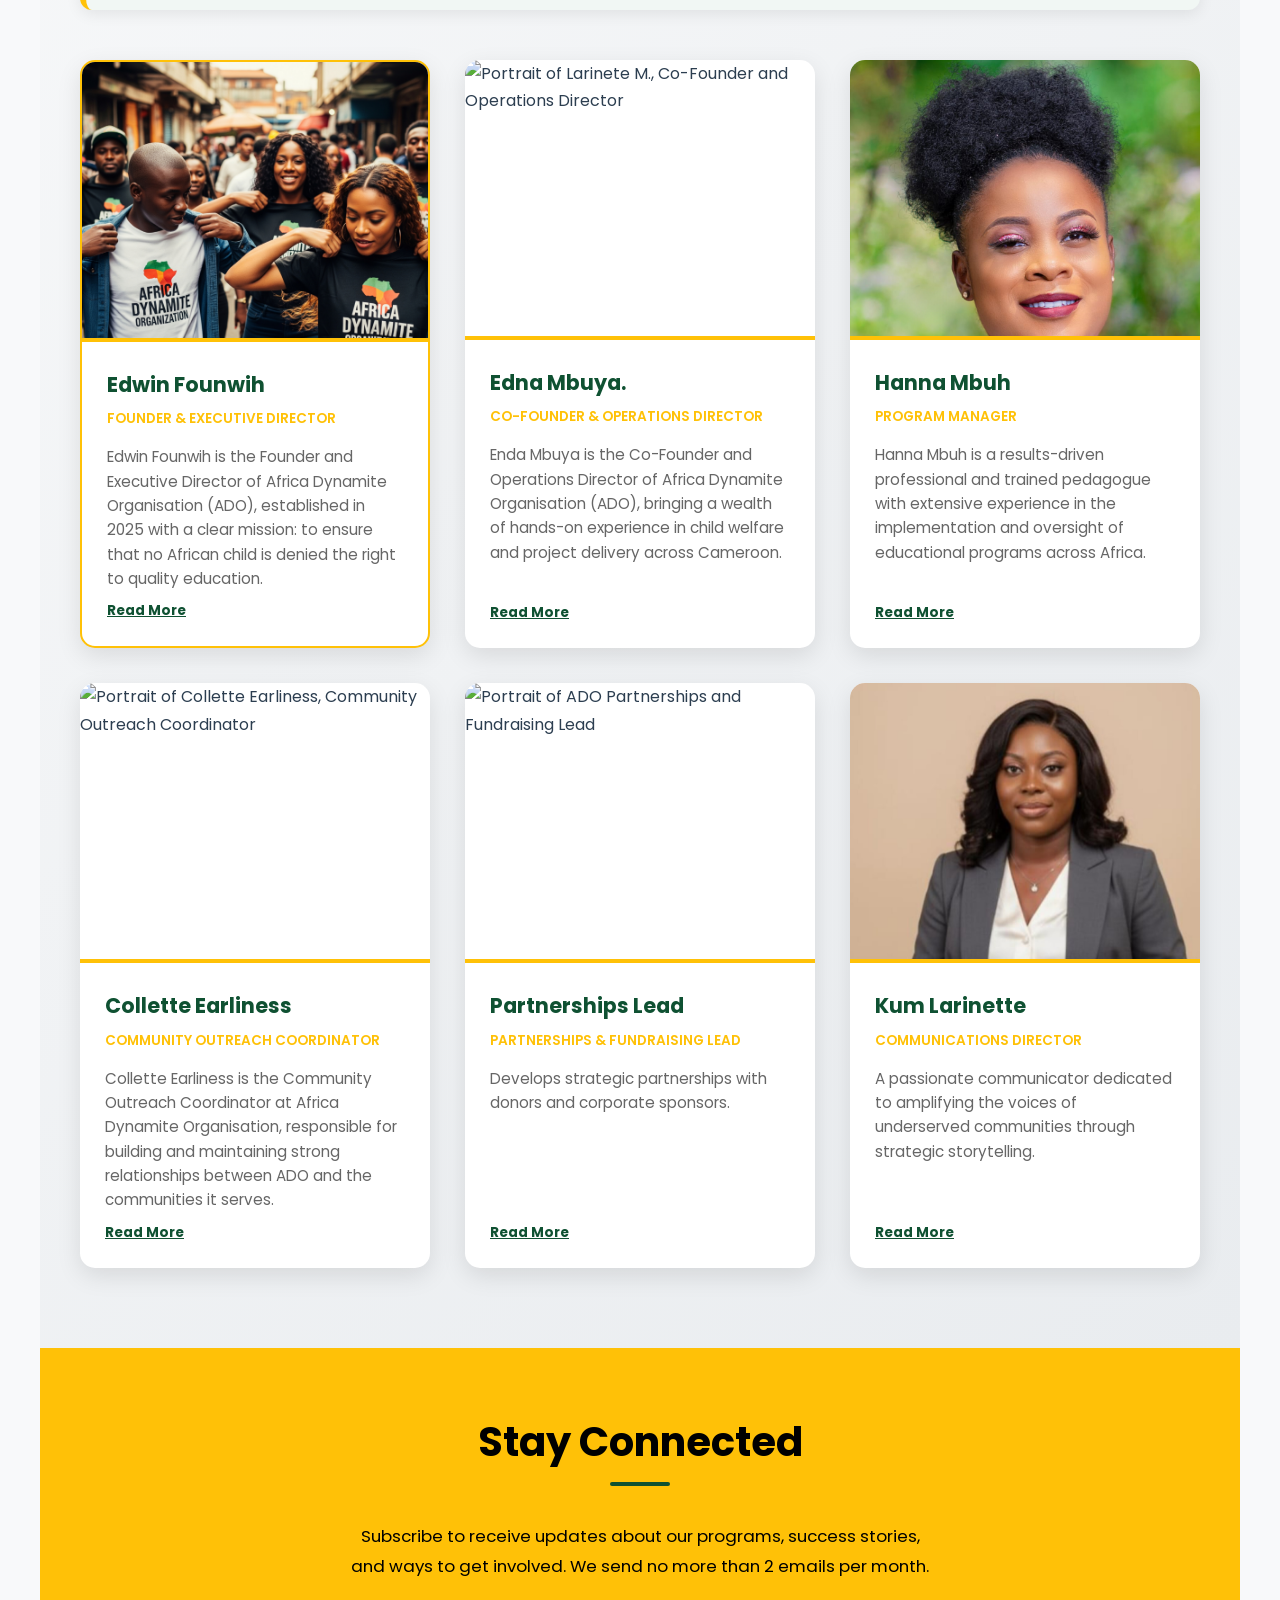
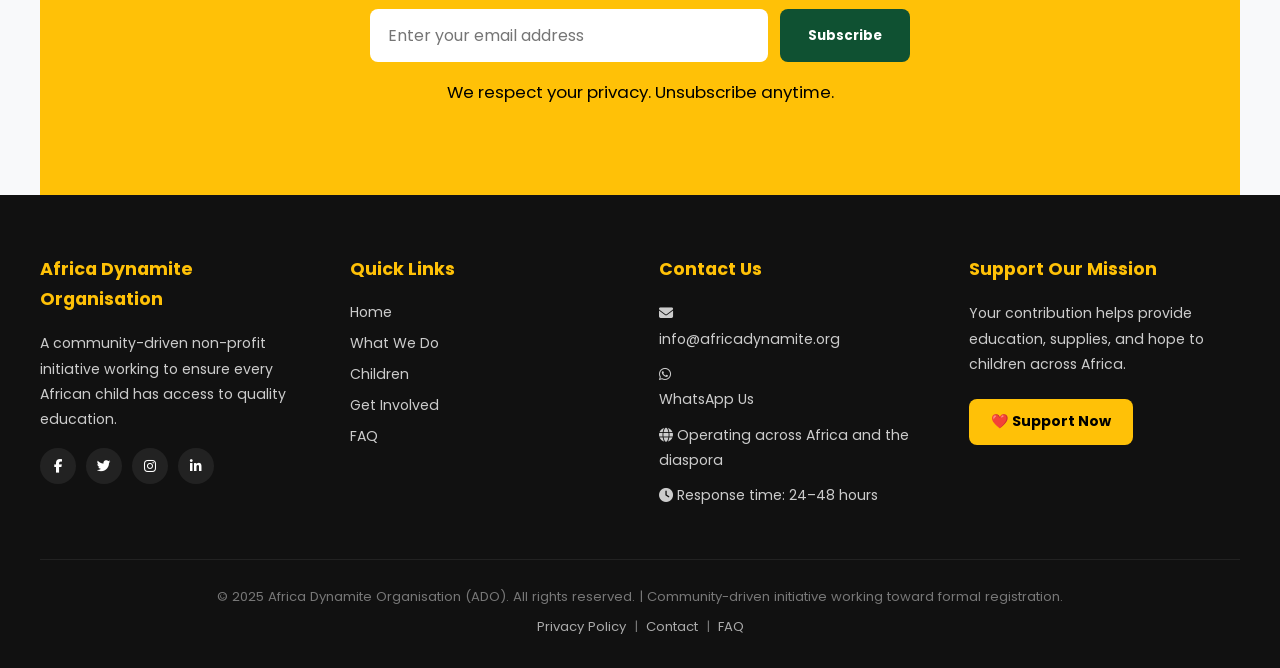
==== commit 553d9fbf: "Update about.html" ====
--- a/about.html
+++ b/about.html
@@ -183,9 +183,9 @@
       </div>
     </div>
     <div class="leader-card">
-      <img src="Image/larinete.jpg" style="object-position: top;" alt="Portrait of Larinete M., Co-Founder and Operations Director">
-      <div class="content">
-        <h3>Larinete M.</h3><span class="role">Co-Founder & Operations Director</span>
+      <img src="Image/logo.jpg" style="object-position: top;" alt="Portrait of Larinete M., Co-Founder and Operations Director">
+      <div class="content">
+        <h3>Edna Mbuya.</h3><span class="role">Co-Founder & Operations Director</span>
         <div class="bio-text">Enda Mbuya is the Co-Founder and Operations Director of Africa Dynamite Organisation (ADO), bringing a wealth of hands-on experience in child welfare and project delivery across Cameroon.<span class="more-text"> Before co-founding ADO, Enda served as a Child Protection Officer, working directly with vulnerable children and families to ensure their safety, rights, and access to essential services. At ADO, Enda oversees the day-to-day operations of the organisation, ensuring that every program runs efficiently, transparently, and with the children's best interests at heart.</span></div>
         <button class="read-more-btn" onclick="toggleBio(this)">Read More</button>
       </div>
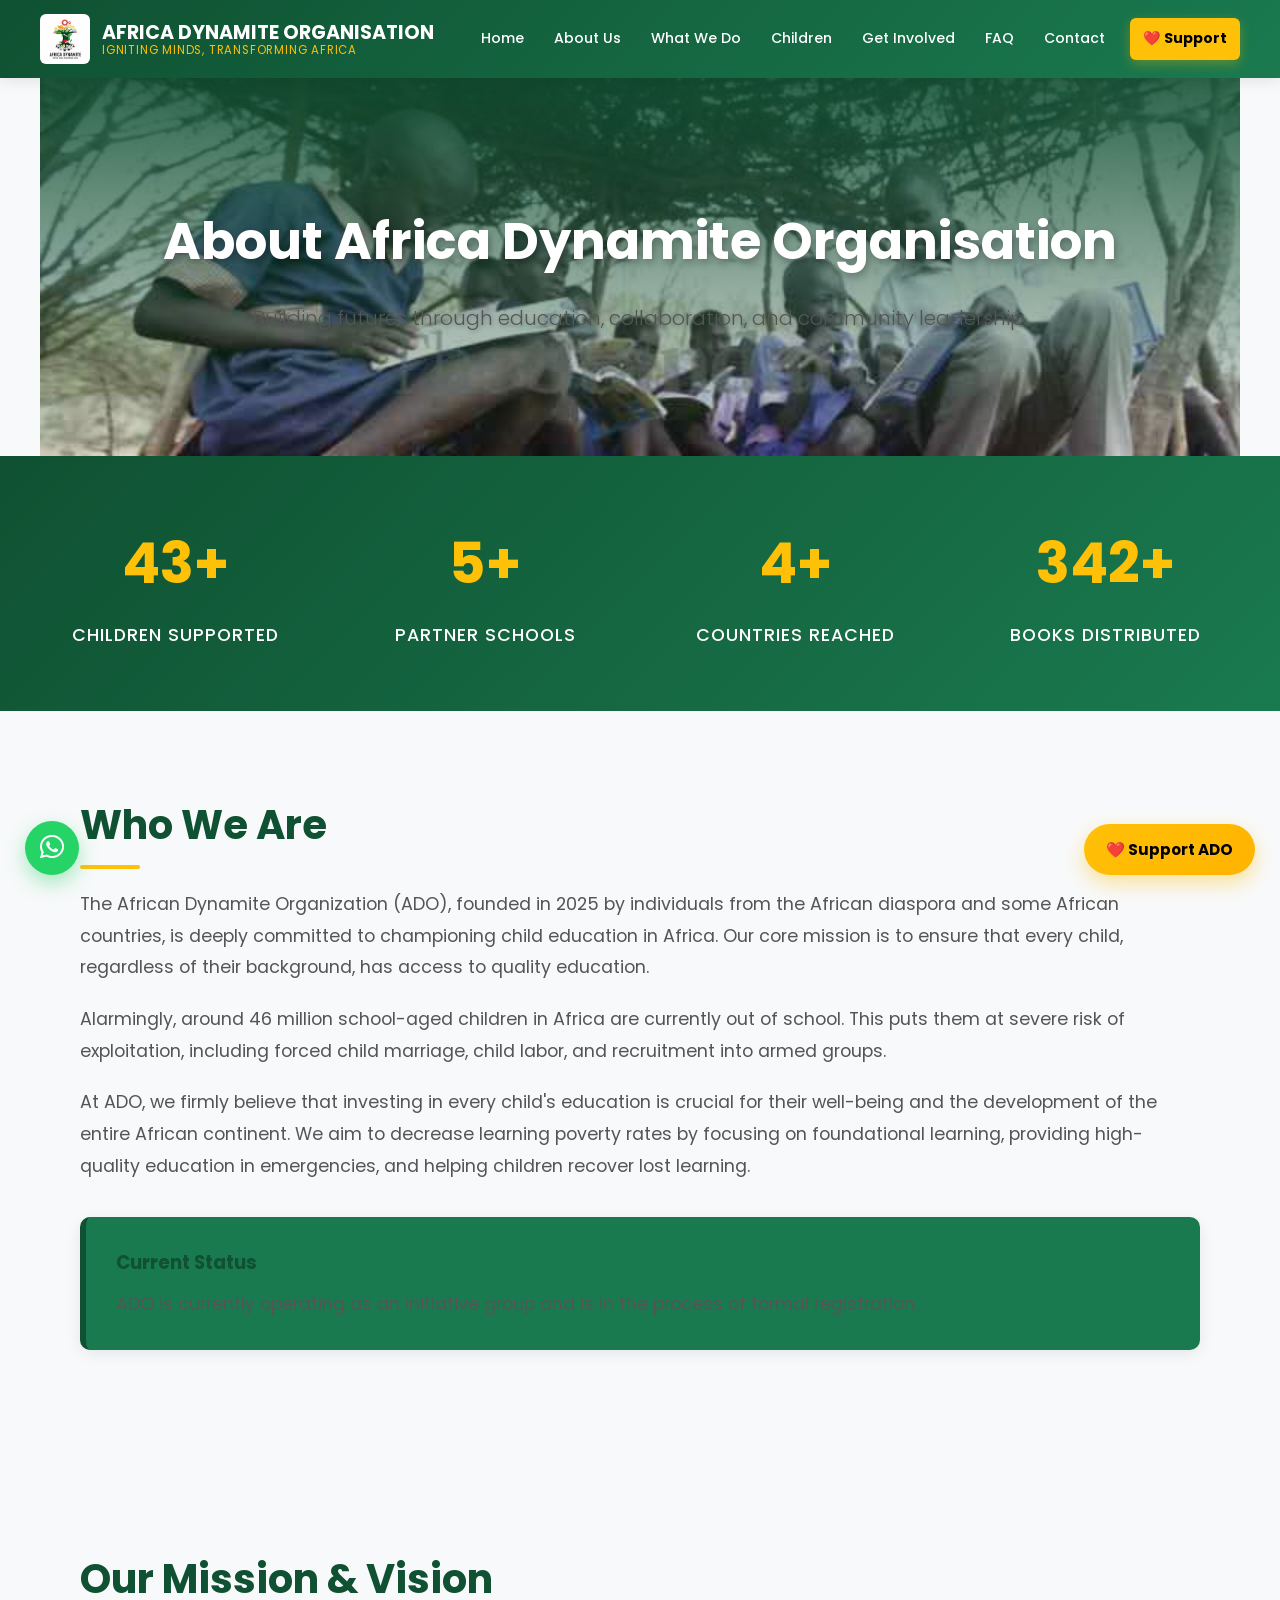
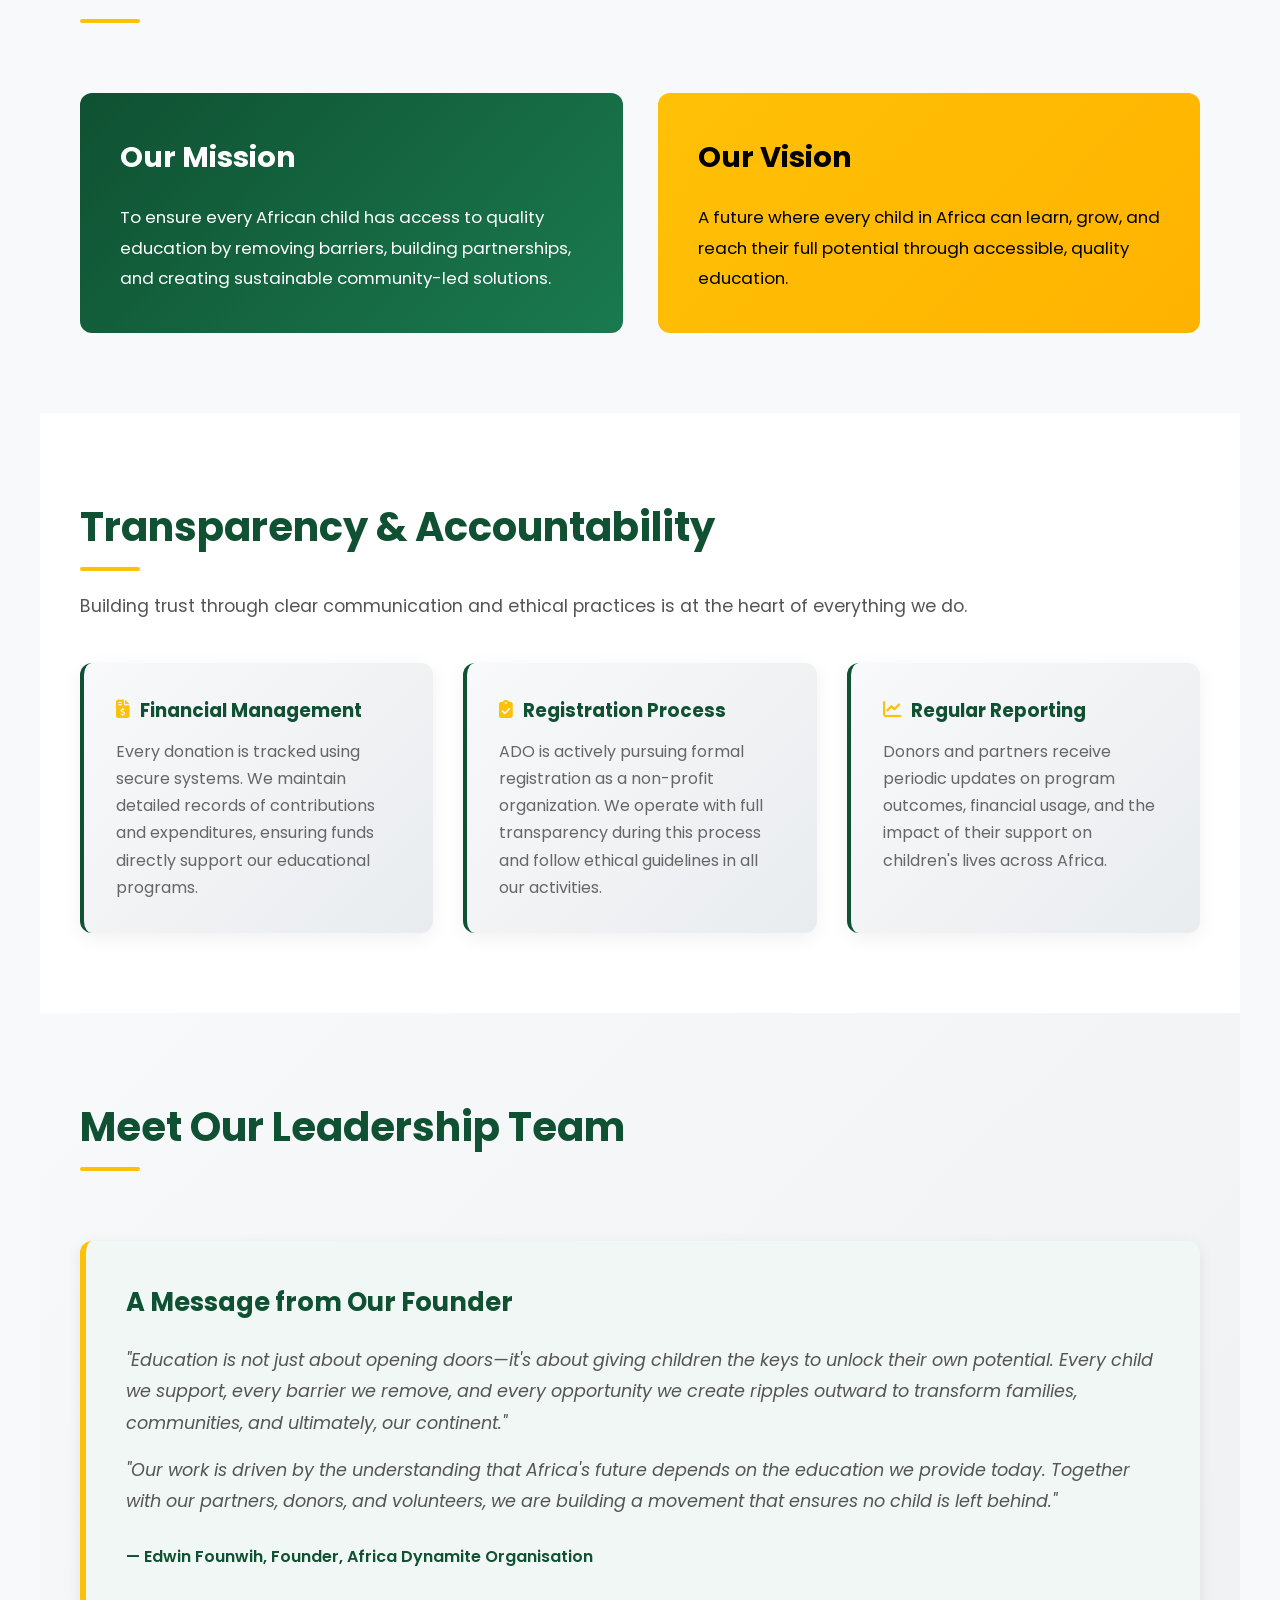
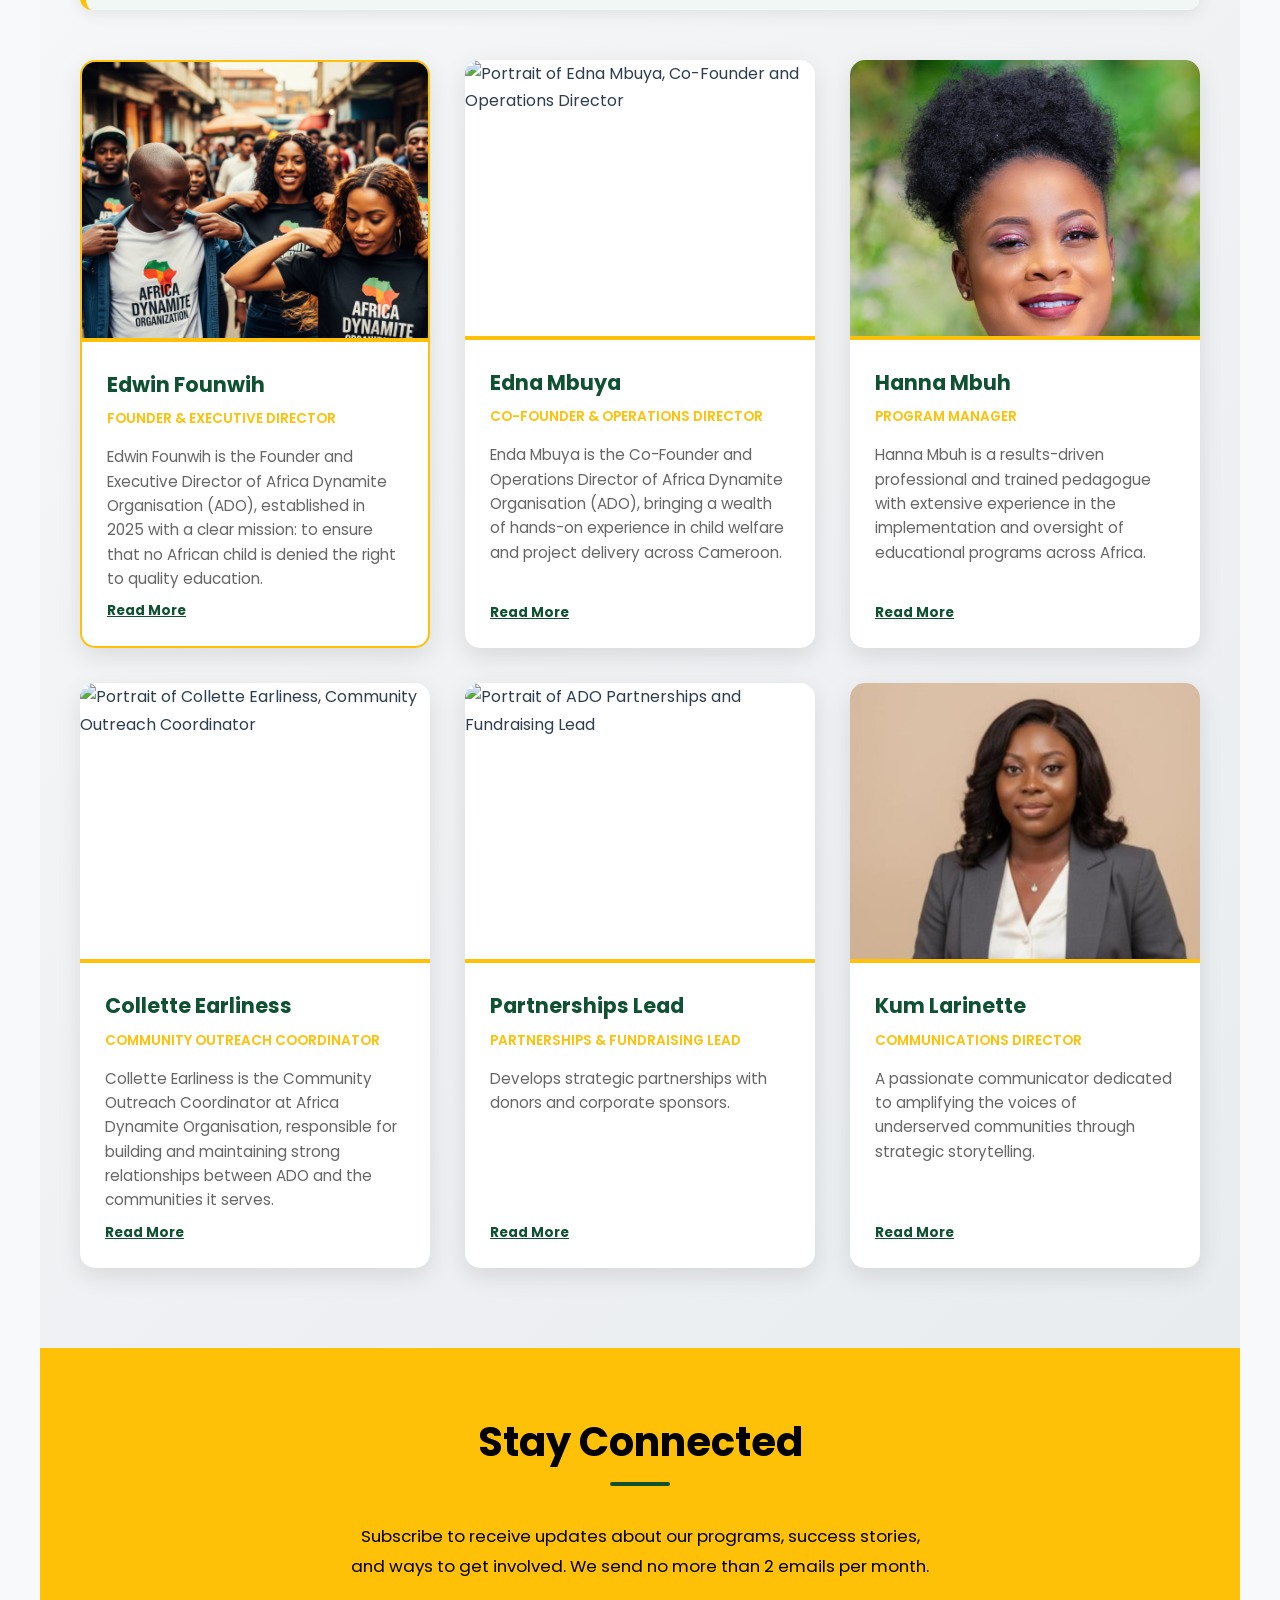
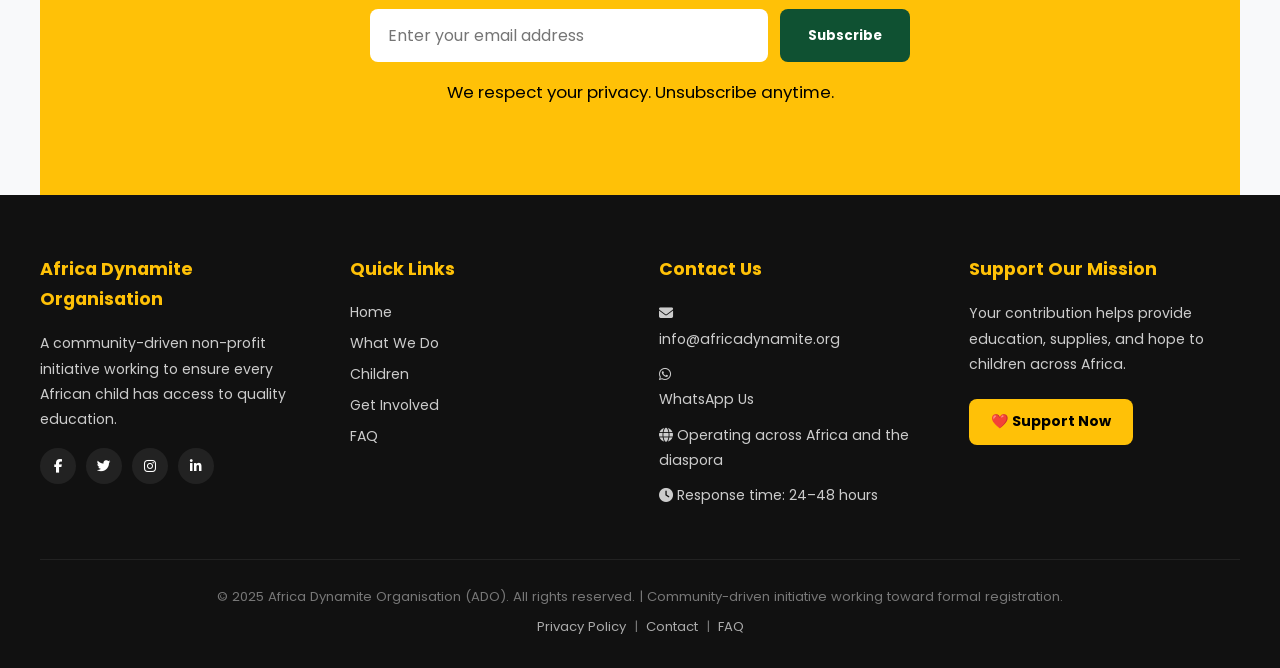
==== commit 3a56e3b6: "Update about.html" ====
--- a/about.html
+++ b/about.html
@@ -183,9 +183,9 @@
       </div>
     </div>
     <div class="leader-card">
-      <img src="Image/logo.jpg" style="object-position: top;" alt="Portrait of Larinete M., Co-Founder and Operations Director">
-      <div class="content">
-        <h3>Edna Mbuya.</h3><span class="role">Co-Founder & Operations Director</span>
+      <img src="Image/logo.jpg" style="object-position: top;" alt="Portrait of Edna Mbuya, Co-Founder and Operations Director">
+      <div class="content">
+        <h3>Edna Mbuya</h3><span class="role">Co-Founder & Operations Director</span>
         <div class="bio-text">Enda Mbuya is the Co-Founder and Operations Director of Africa Dynamite Organisation (ADO), bringing a wealth of hands-on experience in child welfare and project delivery across Cameroon.<span class="more-text"> Before co-founding ADO, Enda served as a Child Protection Officer, working directly with vulnerable children and families to ensure their safety, rights, and access to essential services. At ADO, Enda oversees the day-to-day operations of the organisation, ensuring that every program runs efficiently, transparently, and with the children's best interests at heart.</span></div>
         <button class="read-more-btn" onclick="toggleBio(this)">Read More</button>
       </div>
@@ -277,11 +277,13 @@
 <div class="sticky-support">
   <form action="https://www.paypal.com/cgi-bin/webscr" method="post" target="_blank">
     <input type="hidden" name="cmd" value="_xclick">
-    <input type="hidden" name="business" value="africadynamite25@gmail.com">
-    <input type="hidden" name="item_name" value="Support for Africa Dynamite Organisation">
+    <input type="hidden" name="business" value="africadynamite1@gmail.com">
+    <input type="hidden" name="item_name" value="Donation to Africa Dynamite Organisation">
+    <input type="hidden" name="amount" value="10.00">
     <input type="hidden" name="currency_code" value="USD">
     <input type="hidden" name="no_shipping" value="1">
-    <input type="hidden" name="return" value="https://africady.mbahedwin0.workers.dev/thank-you.html">
+    <input type="hidden" name="no_note" value="1">
+    <input type="hidden" name="return" value="https://africadynamite.org/thank-you.html">
     <input type="hidden" name="cancel_return" value="https://africadynamite.org/support.html">
     <button type="submit">❤️ Support ADO</button>
   </form>
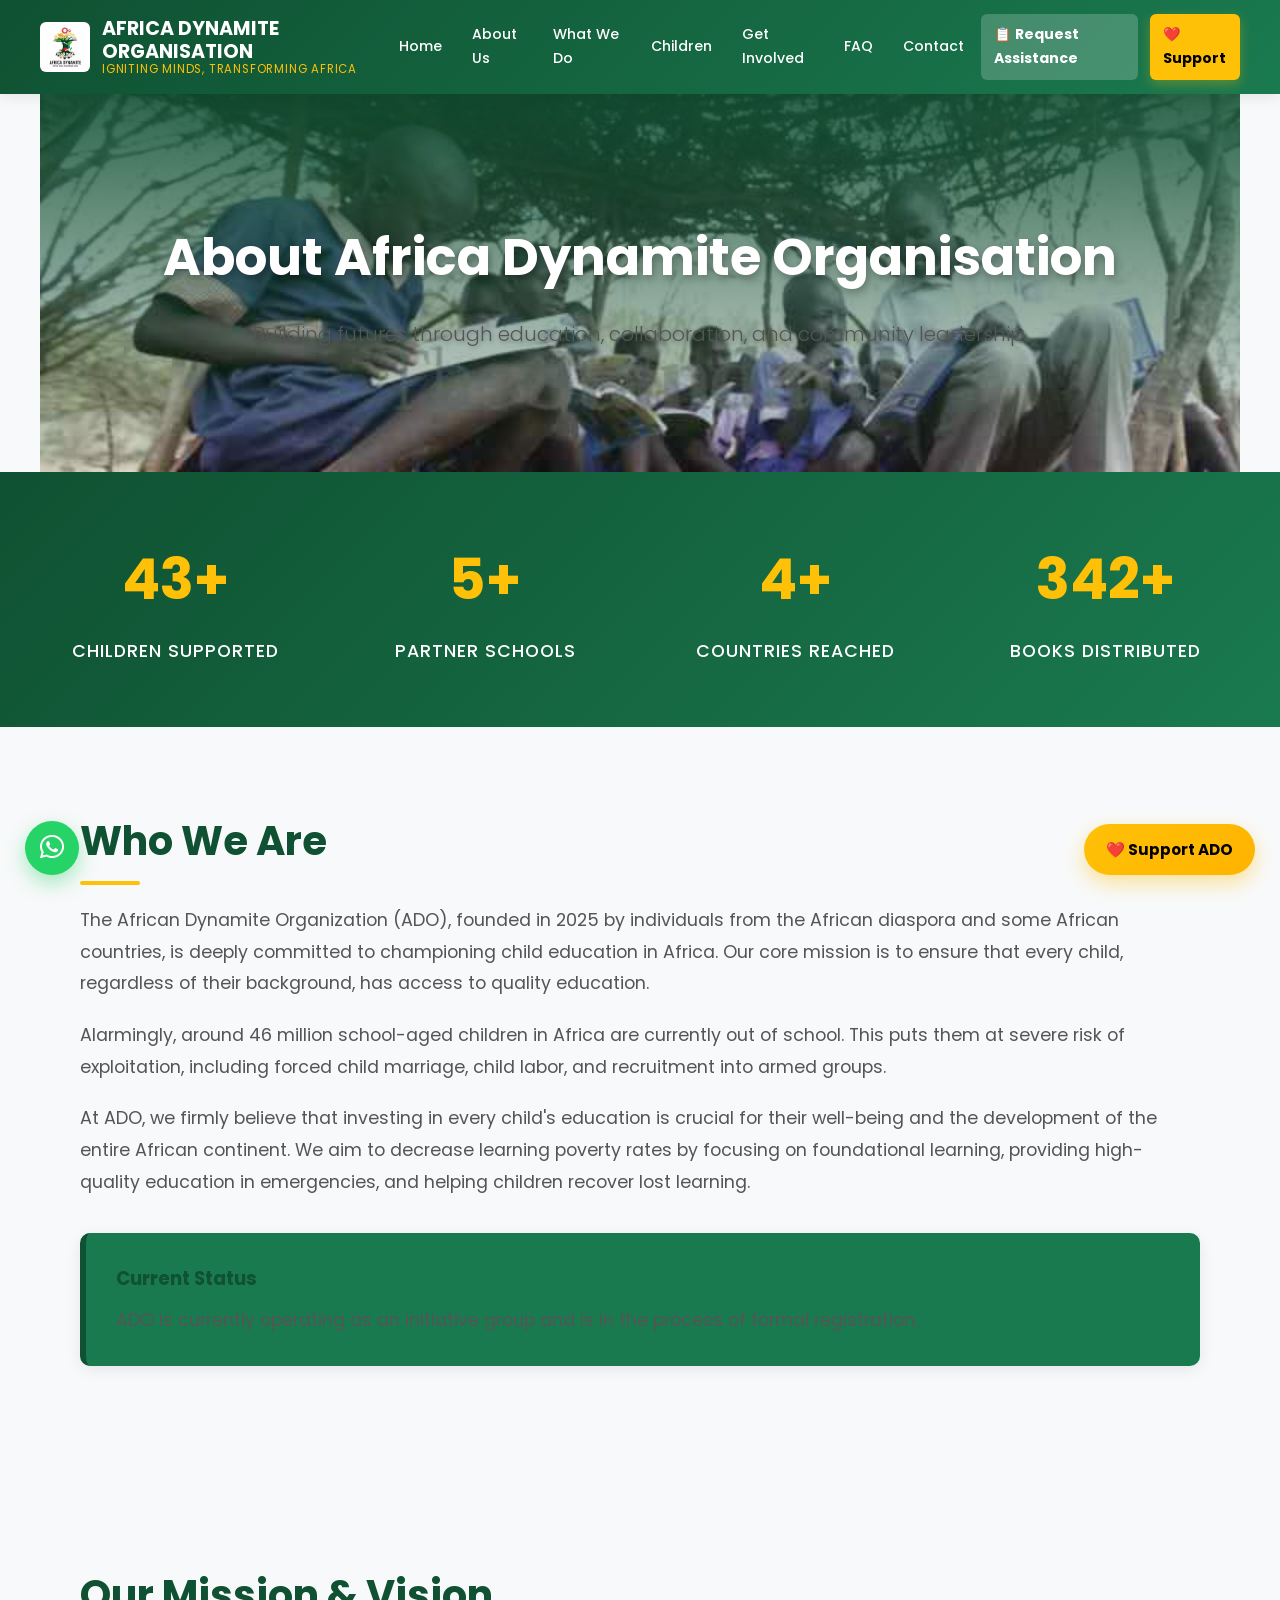
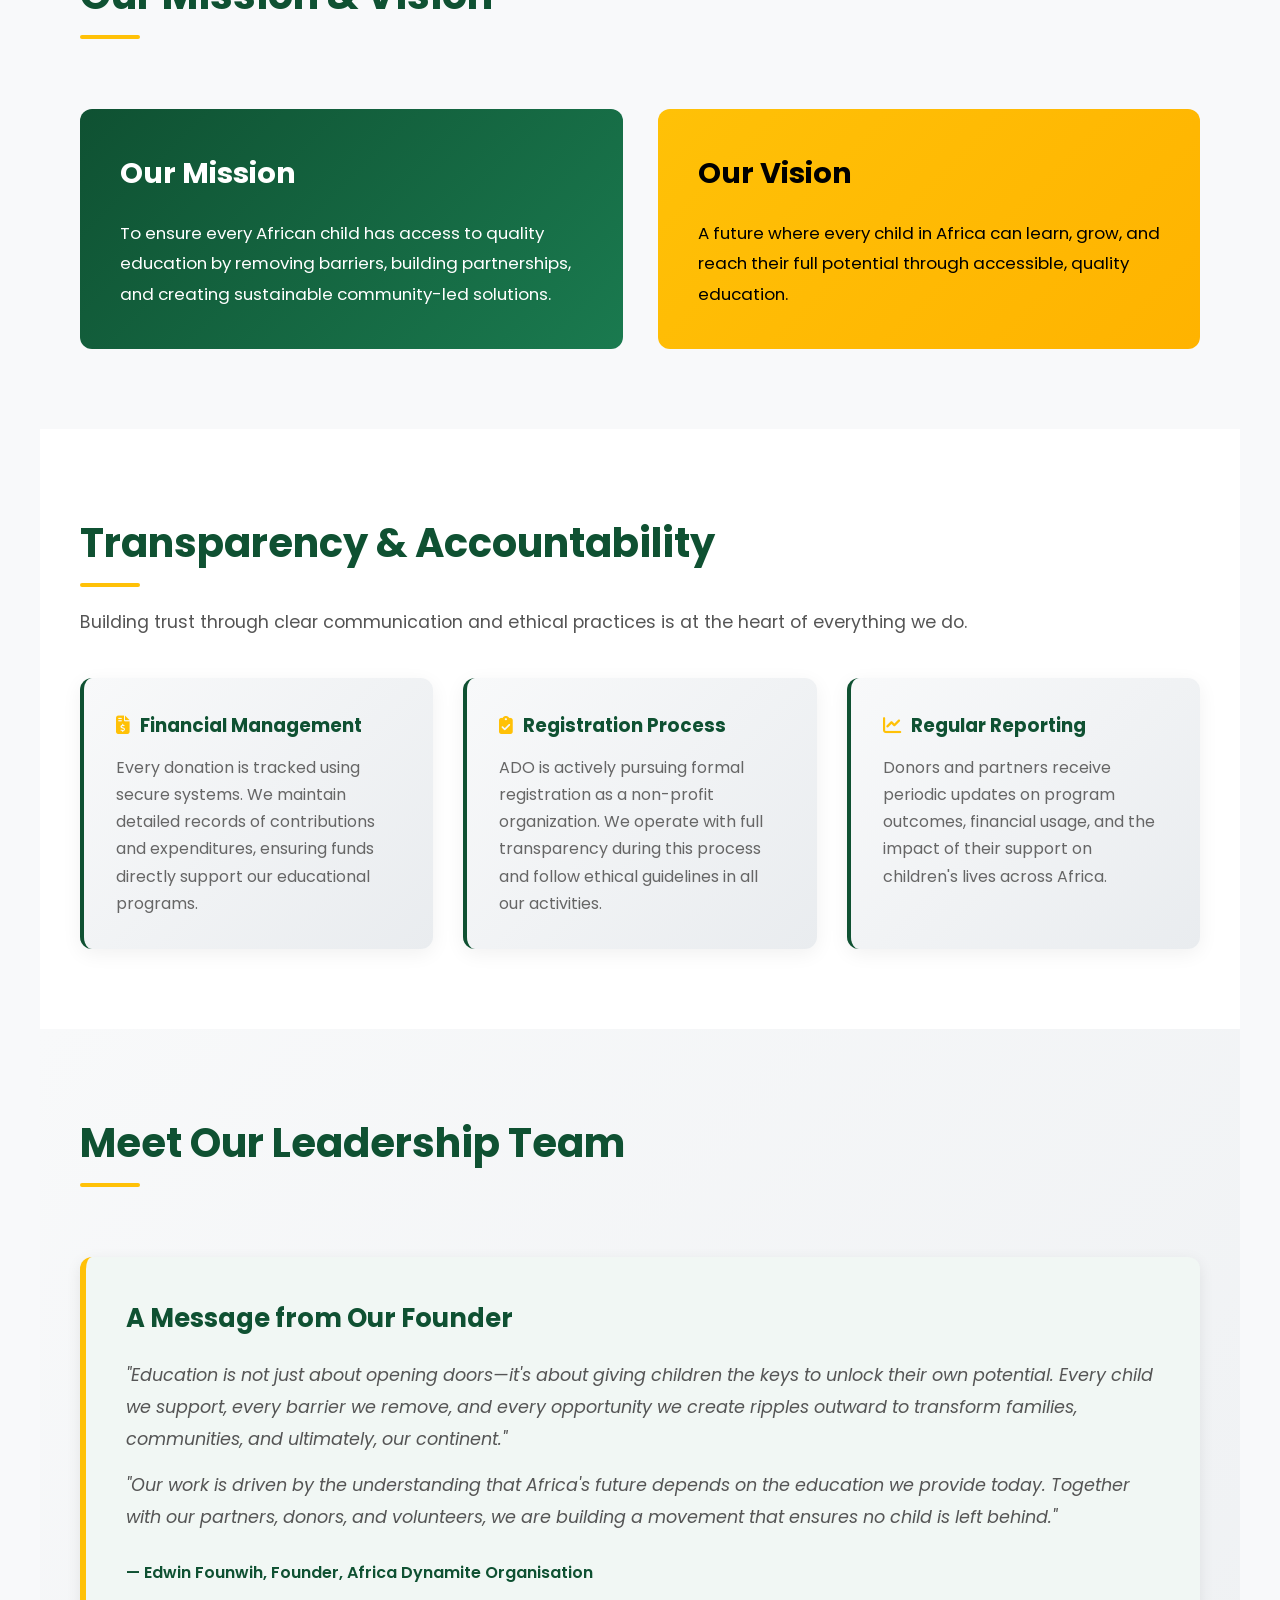
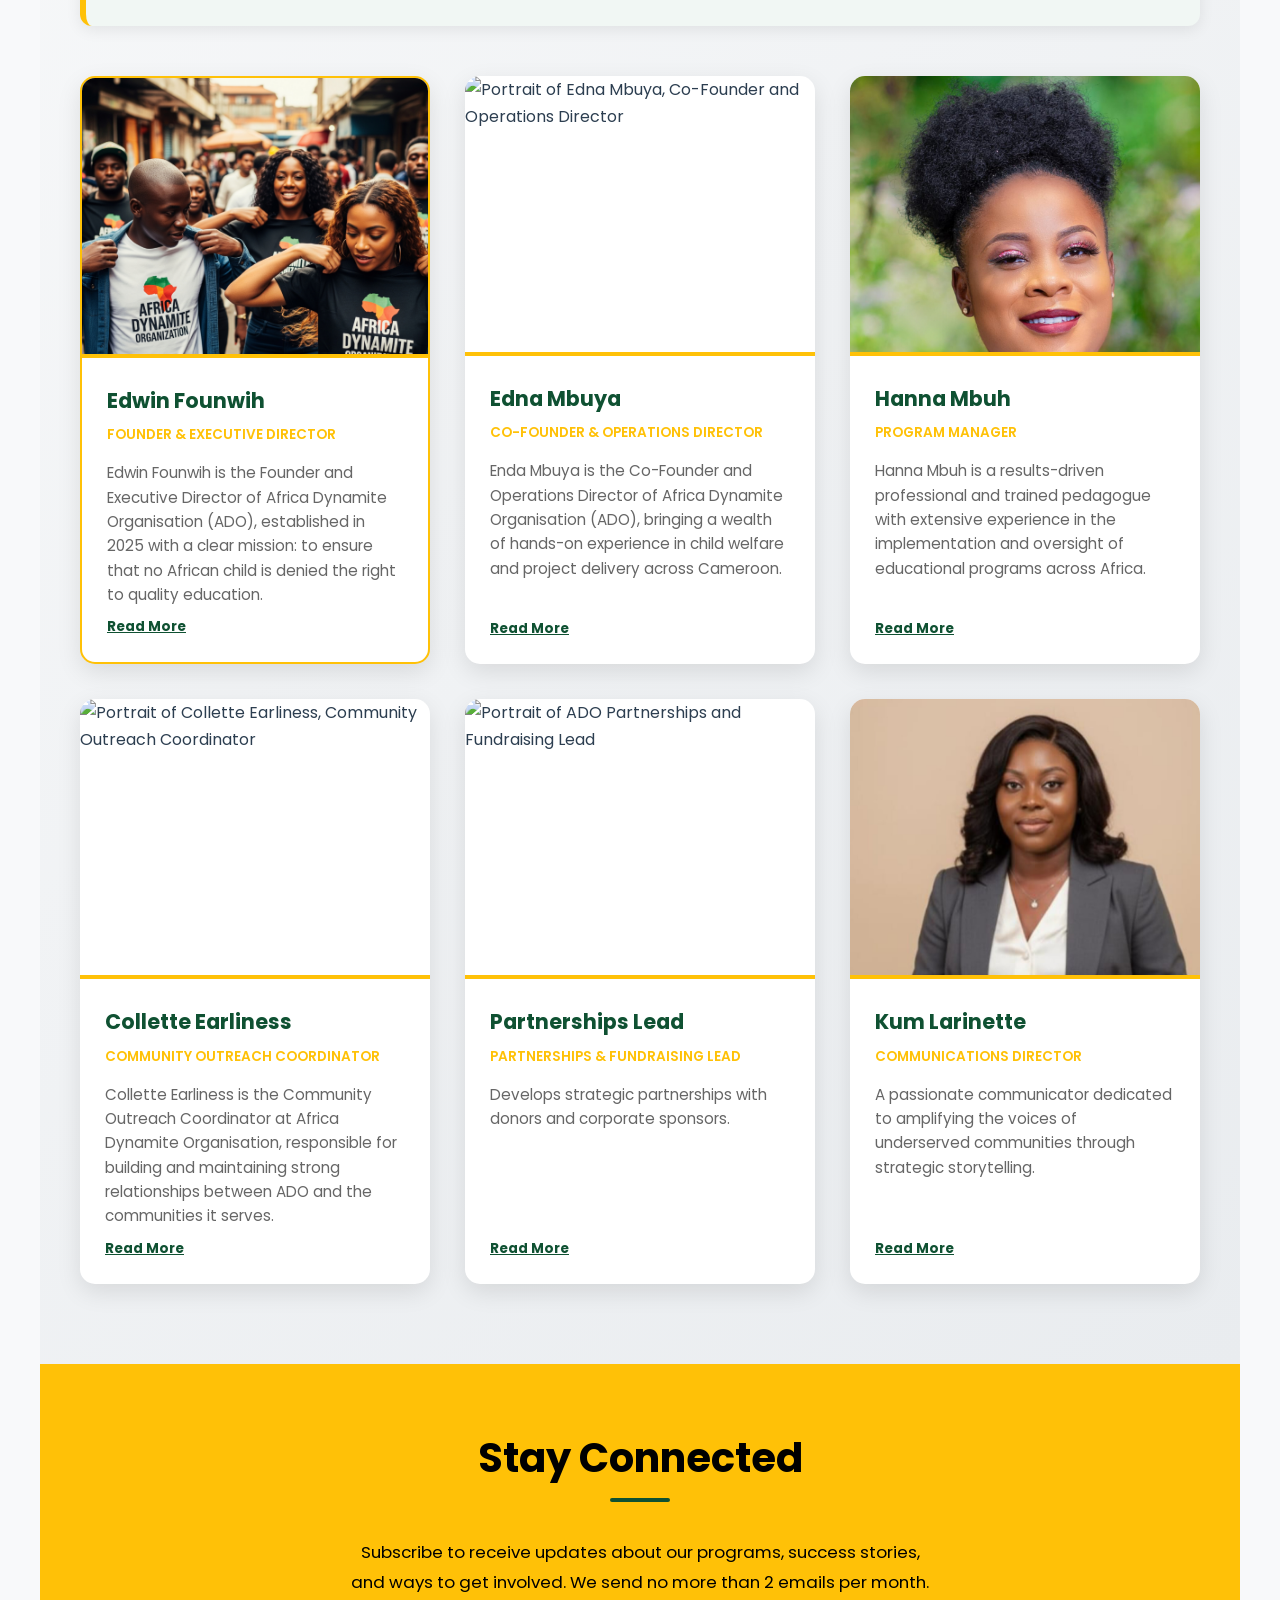
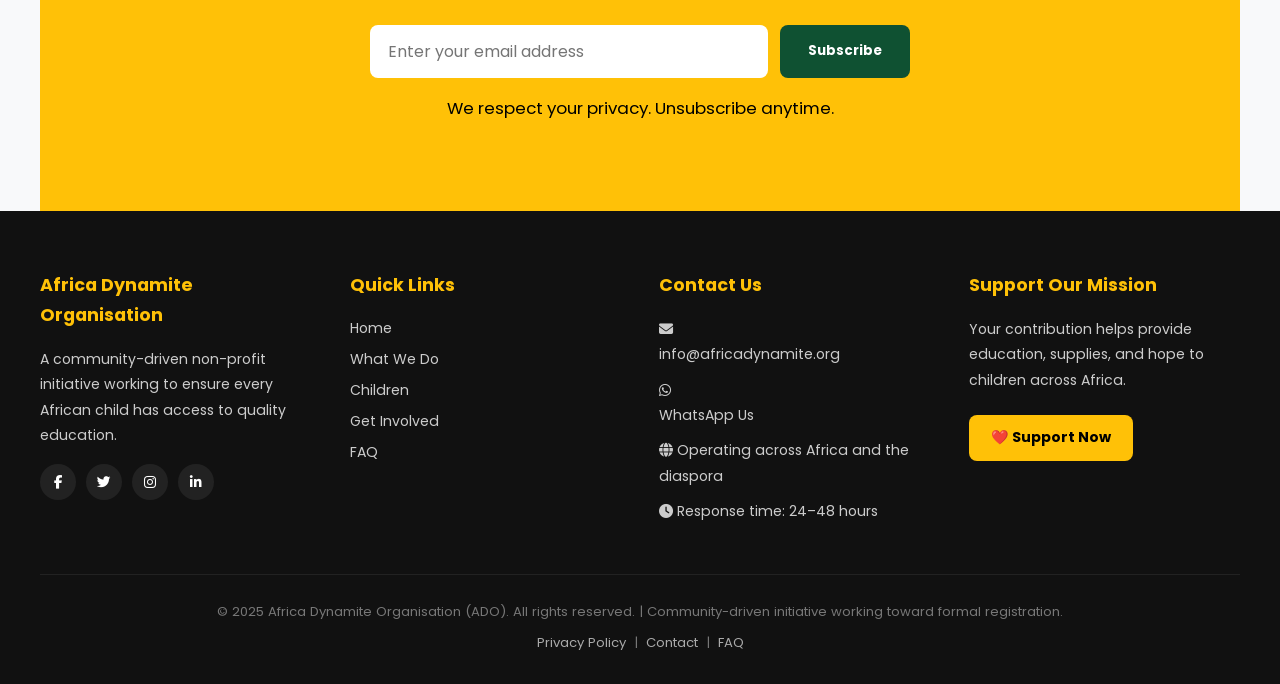
==== commit a09bf5f7: "Update about.html" ====
--- a/about.html
+++ b/about.html
@@ -118,6 +118,7 @@
     <a href="get-involved.html">Get Involved</a>
     <a href="faq.html">FAQ</a>
     <a href="contact.html">Contact</a>
+    <a href="request-assistance.html" style="background:rgba(255,255,255,.2);font-weight:700">📋 Request Assistance</a>
     <a href="support.html" class="support-btn">❤️ Support</a>
   </nav>
 </header>
